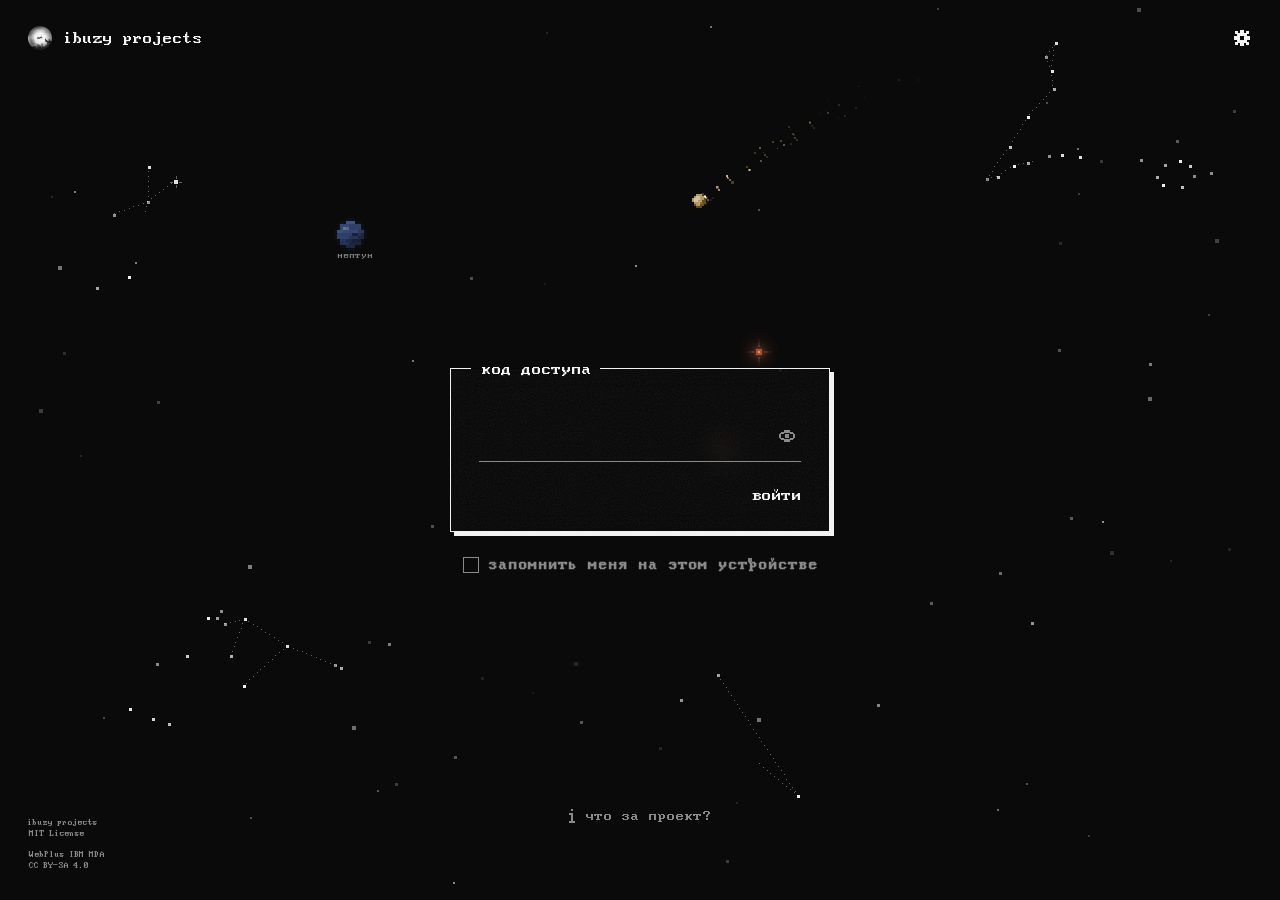
==== index.html @ 0ac4d79e "Add files via upload" ====
<!DOCTYPE html>
<!--
  АРХИВ ЗАМЕТОК — краткое описание сайта

  Файлы:  index.html (страница), scripts.js (основной скрипт), style.css (оформление), letters.enc (зашифрованные письма),
          fonts/font.woff2 (шрифт), pics/pic.webp (аватарка), sounds/click.mp3 (звук нажатия).

  Как устроено:
  • Вход по коду доступа. Письма лежат в letters.enc и расшифровываются прямо в браузере
    (PBKDF2 + AES-GCM), в коде страницы их нет, после перезагрузки они пропадают из памяти.
  • Запоминание входа: на экране входа под окном есть квадратик «запомнить меня на этом устройстве».
    Без галочки ничего не сохраняется, и после перезагрузки код спросят снова. С галочкой в
    localStorage (ключ "lk") кладётся ключ расшифровки, а не сам код и не письма: код тогда не
    спрашивают, пока не нажата кнопка «выйти» (справа внизу, на телефоне тоже справа внизу; она стирает ключ). Сменили код или пересобрали letters.enc — ключ перестанет подходить,
    и сайт снова попросит код.
  • «что за проект?» — раскрывающееся окно с описанием: текст печатается, в нём есть оформление
    и ссылка на открытый исходный код. Закрывается кнопкой, Esc, свайпом вниз (если текст пролистан до верха)
    или, на телефоне, нажатием в любом месте экрана вне окна с текстом.
  • Избранное: в открытой заметке справа от названия стоит значок-закладка (лента с V-вырезом снизу, нарисована на более мелкой пиксельной сетке 19×19, чтобы не казаться грубее остальных кнопок); по нажатию он заливается жёлтым, подпрыгивает
    и разлетается пикселями. В списке избранные заметки помечены маленьким жёлтым значком у верхнего правого угла названия.
    Избранное хранится только на устройстве (с галочкой «запомнить меня» — в localStorage, ключ "fav", без неё — в sessionStorage)
    и стирается кнопкой «выйти».
  • Письма: <v>выделение</v>, <u>подчёркивание</u>, <i>курсив</i>, <b>жирный</b>
    и ссылки <a href="https://...">текст</a> (только http/https).
  • Счётчик «заметок: N»: в той же строке, что и сортировка, слева, по левой границе кнопки заметки в самом левом столбце (на телефоне тоже).
  • Сортировка: справа над блоком заметок кнопка «сортировка» (на телефоне только значок ⇅). Меню в стиле «что за проект?»:
    по дате добавления (порядок в letters.enc), по алфавиту, по избранным (неактивна, пока избранных нет).
    Текущий пункт отмечен полоской слева; выбор хранится в localStorage (ключ "sort").
  • После нажатия «войти» экран плавно чернеет (как при загрузке страницы), главная собирается за ним и показывается, когда всё встало на место.
  • Лицензии на экране входа: без кнопки, мелким шрифтом; на телефоне обе по центру внизу, на компьютере в левом нижнем углу друг над другом
    (сверху MIT, снизу CC BY-SA; по левому краю «ibuzy projects», снизу вровень со значком выхода); скрываются после входа.
  • Лицензии: кнопка «L» слева снизу (на одной линии с кнопкой выхода). По нажатию вправо, на одном уровне,
    выезжают две ссылки: ibuzy projects — MIT License (github.com/ibuzy/notes) и шрифт WebPlus IBM MDA — CC BY-SA 4.0
    (int10h.org/oldschool-pc-fonts). Закрываются повторным нажатием, нажатием в другом месте или Esc.
  • Звёзды на фоне: почти неподвижные, загораются прямо на экране (жёлтые / оранжевые / красные оттенки, разного размера),
    со светящимся ореолом и лучами. Живут 10–30 с, перед концом уменьшаются, краснеют и взрываются (вспышка, кольцо, осколки).
    Одновременно не больше 3 (на телефоне 2), появляются далеко друг от друга, от планет и созвездий.
  • Чёрные дыры на фоне: пять настоящих (Стрелец A*, M87*, Лебедь X-1, TON 618, Gaia BH1) с вращающимся аккреционным диском,
    ореолом, дугой линзирования и (у M87* и Лебедя X-1) джетами; под каждой подпись. Одновременно не больше одной.
  • Туманности: самый нижний слой фона (отдельный canvas #neb под основным). Приглушённой яркости, разных цветов
    (шесть приглушённых палитр), небольшие; газ в них непрерывно движется (течение, вихрь, расползание краёв),
    медленно проявляются, дрейфуют, «дышат» и растворяются.
    Одновременно не больше трёх (экран от 1600px; от 600px — две, на телефоне одна), разных палитр и далеко друг от друга; с остальными объектами не взаимодействуют.
  • Фон: летающие пиксели, настоящие созвездия (50 штук), которые линиями прорисовываются на экране,
    и маленькие пиксельные планеты Солнечной системы (все восемь): появляются в случайное время и в
    случайном месте, не близко к другим планетам и созвездиям.
  • Кнопки справа сверху (стопкой, на телефоне компактнее): тема, анимации и звук; после входа ещё
    «выйти» (справа внизу). Тема, анимации, звук и «пустота» спрятаны в шестерёнку справа сверху: на компьютере раскрываются вниз столбиком, на телефоне — влево и по диагонали.
    По умолчанию тема тёмная, звук выключен; выбор запоминается в браузере.
  • ЗВУК: при нажатии на любую кнопку проигрывается sounds/click.mp3 (mp3 понимают все браузеры,
    включая iPhone). Играет через Web Audio (файл грузится один раз). Включается кнопкой-динамиком под кнопкой анимаций; пока она выключена — тишина.
    Чтобы заменить звук, положите свой файл в папку sounds под тем же именем.

  Данные созвездий (положение звёзд и линии фигур) взяты из проекта d3-celestial (https://github.com/ofrohn/d3-celestial),
  лицензия BSD-3-Clause; ниже — требуемое лицензией уведомление:

  Copyright (c) 2015, Olaf Frohn
  All rights reserved.

  Redistribution and use in source and binary forms, with or without modification, are permitted provided that the following conditions are met:

  1. Redistributions of source code must retain the above copyright notice, this list of conditions and the following disclaimer.

  2. Redistributions in binary form must reproduce the above copyright notice, this list of conditions and the following disclaimer in the documentation and/or other materials provided with the distribution.

  3. Neither the name of the copyright holder nor the names of its contributors may be used to endorse or promote products derived from this software without specific prior written permission.

  THIS SOFTWARE IS PROVIDED BY THE COPYRIGHT HOLDERS AND CONTRIBUTORS "AS IS" AND ANY EXPRESS OR IMPLIED WARRANTIES, INCLUDING, BUT NOT LIMITED TO, THE IMPLIED WARRANTIES OF MERCHANTABILITY AND FITNESS FOR A PARTICULAR PURPOSE ARE DISCLAIMED. IN NO EVENT SHALL THE COPYRIGHT HOLDER OR CONTRIBUTORS BE LIABLE FOR ANY DIRECT, INDIRECT, INCIDENTAL, SPECIAL, EXEMPLARY, OR CONSEQUENTIAL DAMAGES (INCLUDING, BUT NOT LIMITED TO, PROCUREMENT OF SUBSTITUTE GOODS OR SERVICES; LOSS OF USE, DATA, OR PROFITS; OR BUSINESS INTERRUPTION) HOWEVER CAUSED AND ON ANY THEORY OF LIABILITY, WHETHER IN CONTRACT, STRICT LIABILITY, OR TORT (INCLUDING NEGLIGENCE OR OTHERWISE) ARISING IN ANY WAY OUT OF THE USE OF THIS SOFTWARE, EVEN IF ADVISED OF THE POSSIBILITY OF SUCH DAMAGE.
-->
<html lang="ru">
<head>
  <meta charset="UTF-8">
  <meta name="viewport" content="width=device-width, initial-scale=1, viewport-fit=cover">
  <title>архив заметок</title>
  <link rel="icon" type="image/jpeg" href="pics/favicon.jpg">
  <link rel="preload" href="fonts/font.woff2" as="font" type="font/woff2" crossorigin>
  <script>
    /* применяем сохранённые тему и режим анимаций до отрисовки, чтобы не было мигания */
    const d = document.documentElement;
    d.classList.add("booting");
    window.__appReady = new Promise(r => { window.__appResolve = r; });
    d.dataset.theme = "dark";                    // по умолчанию тёмная тема; «light» только если выбрана вручную
    try {
      const m = localStorage.getItem("motion");
      if (localStorage.getItem("theme") === "light") delete d.dataset.theme;
      if (localStorage.getItem("sound") === "on") d.dataset.sound = "on";   // звук по умолчанию выключен
      if (m === "off" || (!m && matchMedia("(prefers-reduced-motion: reduce)").matches)) d.dataset.motion = "off";
    } catch (e) {}
  </script>
  <!-- экран загрузки: чёрный, с индикатором по центру; стили инлайном, чтобы он был виден раньше style.css -->
  <style>
    #boot { position: fixed; inset: 0; z-index: 99999; display: flex; align-items: center; justify-content: center; background: #000; color: #f2f2f2; transition: opacity .5s ease; }
    #boot.hide { opacity: 0; pointer-events: none; }
    /* четыре отдельных квадрата включаются по очереди слева направо (по прозрачности, шагами). Анимация opacity идёт в compositor,
       поэтому крутится, даже когда главный поток занят скриптами страницы; отдельные квадраты, а не шторка поверх полоски,
       чтобы в браузерах с дробным масштабом экрана (Яндекс) не оставалось тонких линий на месте ещё не загоревшихся квадратов */
    #boot i, .load-screen i { position: relative; display: block; width: 32px; height: 4px; }
    #boot i b, .load-screen i b { position: absolute; top: 0; width: 4px; height: 4px; background: currentColor; opacity: 0; will-change: opacity; animation: 1.2s step-end infinite; }
    #boot i b:nth-child(1), .load-screen i b:nth-child(1) { left: 0;    animation-name: boot-sq1; }
    #boot i b:nth-child(2), .load-screen i b:nth-child(2) { left: 8px;  animation-name: boot-sq2; }
    #boot i b:nth-child(3), .load-screen i b:nth-child(3) { left: 16px; animation-name: boot-sq3; }
    #boot i b:nth-child(4), .load-screen i b:nth-child(4) { left: 24px; animation-name: boot-sq4; }
    @keyframes boot-sq1 { 0% { opacity: 0; } 20% { opacity: 1; } }
    @keyframes boot-sq2 { 0% { opacity: 0; } 40% { opacity: 1; } }
    @keyframes boot-sq3 { 0% { opacity: 0; } 60% { opacity: 1; } }
    @keyframes boot-sq4 { 0% { opacity: 0; } 80% { opacity: 1; } }
    /* пока идёт загрузка, анимации появления стоят на первом кадре и стартуют, когда экран загрузки уходит */
    html.booting *, html.booting ::before, html.booting ::after { animation-play-state: paused !important; }
    html.booting #boot i b, html.booting .load-screen i b { animation-play-state: running !important; }
    html.booting { overflow: hidden; }
  </style>
  <noscript><style>#boot { display: none; }</style></noscript>
  <link rel="stylesheet" href="style.css?v=39">
</head>
<body>

  <div id="boot" role="status" aria-label="загрузка"><i><b></b><b></b><b></b><b></b></i></div>

  <canvas id="neb" aria-hidden="true"></canvas>
  <canvas id="px" aria-hidden="true"></canvas>

  <a class="brand" href="https://t.me/ibuzy" target="_blank" rel="noopener noreferrer" aria-label="ibuzy projects в Telegram">
    <img class="brand-pic" src="pics/pic.webp" alt="" width="30" height="30" draggable="false" decoding="async">
    <span class="brand-text">ibuzy projects</span>
  </a>

  <!-- шестерёнка: раскрывает кнопки тема / анимации / звук / пустота, нажатие в любом другом месте сворачивает их обратно -->
  <button class="gear-toggle" id="gear" type="button" aria-label="Меню" aria-expanded="false">
    <svg viewBox="0 0 13 13" shape-rendering="crispEdges" aria-hidden="true">
      <path d="M5 1h3v1h-3zM2 2h2v1h-2zM5 2h3v1h-3zM9 2h2v1h-2zM2 3h9v1h-9zM3 4h7v1h-7zM1 5h4v1h-4zM8 5h4v1h-4zM1 6h4v1h-4zM8 6h4v1h-4zM1 7h4v1h-4zM8 7h4v1h-4zM3 8h7v1h-7zM2 9h9v1h-9zM2 10h2v1h-2zM5 10h3v1h-3zM9 10h2v1h-2zM5 11h3v1h-3z"/>
    </svg>
  </button>

  <button class="theme-toggle" id="theme-toggle" type="button" aria-label="Сменить тему" data-tip="тема">
    <svg class="moon" viewBox="0 0 13 13" shape-rendering="crispEdges" aria-hidden="true">
      <path d="M4 1h2v1h-2zM3 2h2v1h-2zM2 3h3v1h-3zM1 4h4v1h-4zM1 5h4v1h-4zM1 6h5v1h-5zM1 7h5v1h-5zM1 8h7v1h-7zM2 9h9v1h-9zM3 10h7v1h-7zM4 11h5v1h-5z"/>
    </svg>
    <svg class="sun" viewBox="0 0 13 13" shape-rendering="crispEdges" aria-hidden="true">
      <path d="M6 0h1v1h-1zM1 1h1v1h-1zM6 1h1v1h-1zM11 1h1v1h-1zM2 2h1v1h-1zM10 2h1v1h-1zM5 3h3v1h-3zM4 4h5v1h-5zM3 5h7v1h-7zM0 6h2v1h-2zM3 6h7v1h-7zM11 6h2v1h-2zM3 7h7v1h-7zM4 8h5v1h-5zM5 9h3v1h-3zM2 10h1v1h-1zM10 10h1v1h-1zM1 11h1v1h-1zM6 11h1v1h-1zM11 11h1v1h-1zM6 12h1v1h-1z"/>
    </svg>
  </button>

  <button class="motion-toggle" id="motion-toggle" type="button" aria-label="Анимации" aria-pressed="true" data-tip="анимации">
    <svg viewBox="0 0 13 13" shape-rendering="crispEdges" aria-hidden="true">
      <path class="star" d="M6 0h1v3h-1zM5 3h3v1h-3zM4 4h5v1h-5zM3 5h7v1h-7zM0 6h13v1h-13zM3 7h7v1h-7zM4 8h5v1h-5zM5 9h3v1h-3zM6 10h1v3h-1z"/>
      <path class="slash" d="M0 12h2v1h-2zM1 11h2v1h-2zM2 10h2v1h-2zM3 9h2v1h-2zM4 8h2v1h-2zM5 7h2v1h-2zM6 6h2v1h-2zM7 5h2v1h-2zM8 4h2v1h-2zM9 3h2v1h-2zM10 2h2v1h-2zM11 1h2v1h-2zM12 0h1v1h-1z"/>
    </svg>
  </button>

  <button class="sound-toggle" id="sound-toggle" type="button" aria-label="Звук" aria-pressed="false" data-tip="звук">
    <svg viewBox="0 0 13 13" shape-rendering="crispEdges" aria-hidden="true">
      <path class="spk" d="M1 4h3v5h-3zM4 3h1v7h-1zM5 2h1v9h-1zM6 1h1v11h-1zM8 5h1v3h-1zM10 3h1v7h-1z"/>
      <path class="slash" d="M0 12h2v1h-2zM1 11h2v1h-2zM2 10h2v1h-2zM3 9h2v1h-2zM4 8h2v1h-2zM5 7h2v1h-2zM6 6h2v1h-2zM7 5h2v1h-2zM8 4h2v1h-2zM9 3h2v1h-2zM10 2h2v1h-2zM11 1h2v1h-2zM12 0h1v1h-1z"/>
    </svg>
  </button>

  <!-- выход: появляется после входа; стирает запомненный ключ и перезагружает страницу -->
  <button class="logout-toggle" id="logout" type="button" aria-label="Выйти" data-tip="выход" hidden>
    <svg viewBox="0 0 13 13" shape-rendering="crispEdges" aria-hidden="true">
      <path d="M1 1h6v1h-6zM1 2h1v9h-1zM1 11h6v1h-6zM4 6h9v1h-9zM11 5h1v1h-1zM11 7h1v1h-1zM10 4h1v1h-1zM10 8h1v1h-1z"/>
    </svg>
  </button>

  <!-- «пустота»: глаз; прячет весь интерфейс и оставляет только фон. Нигде не сохраняется, после перезагрузки сбрасывается.
       Лежит в меню шестерёнки; после нажатия переезжает на место шестерёнки. -->
  <button class="peek-toggle" id="peek" type="button" aria-label="Пустота: спрятать всё, кроме фона" aria-pressed="false" data-tip="пустота">
    <svg viewBox="0 0 13 13" shape-rendering="crispEdges" aria-hidden="true">
      <path class="eye" d="M4 2h5v1h-5zM2 3h9v1h-9zM1 4h3v1h-3zM9 4h3v1h-3zM0 5h2v1h-2zM5 5h3v1h-3zM11 5h2v1h-2zM0 6h2v1h-2zM5 6h3v1h-3zM11 6h2v1h-2zM0 7h2v1h-2zM5 7h3v1h-3zM11 7h2v1h-2zM1 8h3v1h-3zM9 8h3v1h-3zM2 9h9v1h-9zM4 10h5v1h-5z"/>
      <path class="slash" d="M0 12h2v1h-2zM1 11h2v1h-2zM2 10h2v1h-2zM3 9h2v1h-2zM4 8h2v1h-2zM5 7h2v1h-2zM6 6h2v1h-2zM7 5h2v1h-2zM8 4h2v1h-2zM9 3h2v1h-2zM10 2h2v1h-2zM11 1h2v1h-2zM12 0h1v1h-1z"/>
    </svg>
  </button>

  <!-- лицензии (только после входа): кнопка «L» слева снизу (на одной линии с кнопкой выхода). По нажатию вправо на одном уровне выезжают две ссылки -->
  <button class="lic-toggle" id="lic-btn" type="button" aria-label="Лицензии" aria-expanded="false" data-tip="лицензии">
    <svg viewBox="0 0 13 13" shape-rendering="crispEdges" aria-hidden="true">
      <path d="M2 0h6v1h-6zM4 1h2v10h-2zM0 11h12v2h-12zM11 9h1v2h-1z"/>
    </svg>
  </button>
  <div class="lic-list">
    <a class="lic-item" href="https://github.com/ibuzy/notes/blob/main/LICENSE" target="_blank" rel="noopener noreferrer">
      <span>ibuzy projects</span>
      <span>MIT License</span>
    </a>
    <a class="lic-item" href="https://int10h.org/oldschool-pc-fonts" target="_blank" rel="noopener noreferrer">
      <span>WebPlus IBM MDA</span>
      <span>CC BY-SA 4.0</span>
    </a>
  </div>

  <!-- вход по коду доступа: письма расшифровываются в браузере и существуют только в памяти -->
  <form class="gate" id="gate" autocomplete="off">
    <div class="gate-box">
      <label class="gate-title" for="gate-pass">код доступа</label>
      <div class="field">
        <input id="gate-pass" type="password" autocomplete="off" autocapitalize="off" spellcheck="false" enterkeyhint="go" maxlength="256" required aria-describedby="gate-msg">
        <button class="pass-eye" id="gate-eye" type="button" aria-label="Показать код" aria-pressed="false">
          <svg viewBox="0 0 13 13" shape-rendering="crispEdges" aria-hidden="true">
            <path class="eye" d="M4 2h5v1h-5zM2 3h9v1h-9zM1 4h3v1h-3zM9 4h3v1h-3zM0 5h2v1h-2zM5 5h3v1h-3zM11 5h2v1h-2zM0 6h2v1h-2zM5 6h3v1h-3zM11 6h2v1h-2zM0 7h2v1h-2zM5 7h3v1h-3zM11 7h2v1h-2zM1 8h3v1h-3zM9 8h3v1h-3zM2 9h9v1h-9zM4 10h5v1h-5z"/>
            <path class="slash" d="M0 12h2v1h-2zM1 11h2v1h-2zM2 10h2v1h-2zM3 9h2v1h-2zM4 8h2v1h-2zM5 7h2v1h-2zM6 6h2v1h-2zM7 5h2v1h-2zM8 4h2v1h-2zM9 3h2v1h-2zM10 2h2v1h-2zM11 1h2v1h-2zM12 0h1v1h-1z"/>
          </svg>
        </button>
      </div>
      <div class="gate-row">
        <p class="gate-msg" id="gate-msg" role="status" aria-live="polite"><span id="gate-text"></span><span class="loader" id="gate-loader" hidden></span></p>
        <button class="link" type="submit">войти</button>
      </div>
      <!-- квадратик «запомнить меня»: без галочки ключ не сохраняется, и после перезагрузки код спросят снова -->
      <label class="remember">
        <input type="checkbox" id="gate-remember">
        <span class="chk" aria-hidden="true"><svg viewBox="0 0 5 4" shape-rendering="crispEdges"><path d="M4 0h1v1h-1zM3 1h1v1h-1zM0 2h1v1h-1zM2 2h1v1h-1zM1 3h1v1h-1z"/></svg></span>
        <span>запомнить меня<span class="rem-more"> на этом устройстве</span></span>
      </label>
    </div>
  </form>

  <!-- лицензии на экране входа: без кнопки «L», обе ссылки сразу (телефон — по центру внизу, компьютер — слева внизу столбиком); после входа на их месте работает кнопка «L» (см. выше) -->
  <div class="lic-gate">
    <a class="lic-item" href="https://github.com/ibuzy/notes/blob/main/LICENSE" target="_blank" rel="noopener noreferrer">
      <span>ibuzy projects</span>
      <span>MIT License</span>
    </a>
    <a class="lic-item" href="https://int10h.org/oldschool-pc-fonts" target="_blank" rel="noopener noreferrer">
      <span>WebPlus IBM MDA</span>
      <span>CC BY-SA 4.0</span>
    </a>
  </div>

  <aside class="about" id="about">
    <div class="about-panel" id="about-panel" role="region" aria-label="О проекте">
      <div class="about-clip"><p class="about-text" id="about-text"></p></div>
    </div>
    <button class="info-btn" id="about-btn" type="button" aria-expanded="false" aria-controls="about-panel">
      <svg viewBox="0 0 3 7" shape-rendering="crispEdges" aria-hidden="true"><path d="M1 0h1v1h-1zM0 2h2v1h-2zM1 3h1v3h-1zM0 6h3v1h-3z"/></svg>
      что за проект?
    </button>
  </aside>

  <main class="home" id="home" hidden>
    <h1>архив заметок</h1>
    <!-- блок заметок + тонкая полоска прокрутки справа (полоска вне блока, чтобы её не гасила маска) -->
    <div class="letters-box">
      <!-- строка над блоком заметок: слева счётчик «заметок: N» (по левому краю левого столбика), справа сортировка (по правому краю правого столбика) -->
      <div class="sort" id="sort">
        <span class="count" id="count">заметок: 0</span>
        <button class="sort-btn" id="sort-btn" type="button" aria-label="Сортировка" aria-haspopup="true" aria-expanded="false" aria-controls="sort-menu">
          <span class="sort-label">сортировка</span>
          <svg viewBox="0 0 11 11" shape-rendering="crispEdges" aria-hidden="true">
            <path class="up" d="M2 0h1v1h-1zM1 1h3v1h-3zM0 2h5v1h-5zM2 3h1v8h-1z"/>
            <path class="dn" d="M8 0h1v8h-1zM6 8h5v1h-5zM7 9h3v1h-3zM8 10h1v1h-1z"/>
          </svg>
        </button>
        <div class="sort-menu" id="sort-menu" role="menu" aria-label="Сортировка заметок">
          <div class="sort-clip"><div class="sort-list">
            <i class="sort-mark" aria-hidden="true"></i>
            <button class="sort-item" type="button" role="menuitemradio" aria-checked="true" data-s="date" style="--k:0"><svg class="sort-ico" viewBox="0 0 10 10" shape-rendering="crispEdges" aria-hidden="true"><path d="M1 0h2v1h-2zM7 0h2v1h-2zM0 1h10v1h-10zM0 2h10v1h-10zM0 3h2v1h-2zM8 3h2v1h-2zM0 4h4v1h-4zM5 4h2v1h-2zM8 4h2v1h-2zM0 5h2v1h-2zM8 5h2v1h-2zM0 6h4v1h-4zM5 6h2v1h-2zM8 6h2v1h-2zM0 7h2v1h-2zM8 7h2v1h-2zM0 8h10v1h-10zM0 9h10v1h-10z"/></svg><span>по дате добавления</span></button>
            <button class="sort-item" type="button" role="menuitemradio" aria-checked="false" data-s="alpha" style="--k:1"><svg class="sort-ico" viewBox="0 0 10 10" shape-rendering="crispEdges" aria-hidden="true"><path d="M2 0h6v1h-6zM1 1h8v1h-8zM1 2h2v1h-2zM7 2h2v1h-2zM1 3h2v1h-2zM7 3h2v1h-2zM1 4h8v1h-8zM1 5h8v1h-8zM1 6h2v1h-2zM7 6h2v1h-2zM1 7h2v1h-2zM7 7h2v1h-2zM1 8h2v1h-2zM7 8h2v1h-2zM1 9h2v1h-2zM7 9h2v1h-2z"/></svg><span>по алфавиту</span></button>
            <button class="sort-item" type="button" role="menuitemradio" aria-checked="false" data-s="fav" style="--k:2" disabled><svg class="sort-ico" viewBox="0 0 10 10" shape-rendering="crispEdges" aria-hidden="true"><path d="M1 0h8v1h-8zM1 1h8v1h-8zM1 2h8v1h-8zM1 3h8v1h-8zM1 4h8v1h-8zM1 5h8v1h-8zM1 6h8v1h-8zM1 7h3v1h-3zM6 7h3v1h-3zM1 8h2v1h-2zM7 8h2v1h-2zM1 9h1v1h-1zM8 9h1v1h-1z"/></svg><span>по избранным</span></button>
          </div></div>
        </div>
      </div>
      <div class="letters-area">
        <div class="letters-wrap" id="letters-wrap"><ul class="letters" id="letters"></ul></div>
        <div class="sbar" id="sbar" aria-hidden="true"><i id="sbar-thumb"></i></div>
      </div>
    </div>
    <p class="note">все заметки зашифрованы. при закрытии сессии избранное будет удалено</p>
  </main>

  <div class="viewer" id="viewer" role="dialog" aria-modal="true" aria-hidden="true">
    <article class="sheet">
      <button class="link back" id="back" type="button">← назад</button>
      <h2><span id="letter-title"></span><button class="fav-btn" id="fav-btn" type="button" aria-label="В избранное" aria-pressed="false"><svg viewBox="0 0 19 19" shape-rendering="crispEdges" aria-hidden="true"><path class="fill" d="M7 2h5v1h-5zM5 3h9v2h-9zM4 5h11v6h-11zM4 11h5v1h-5zM10 11h5v1h-5zM4 12h4v1h-4zM11 12h4v1h-4zM4 13h3v1h-3zM12 13h3v1h-3zM4 14h2v1h-2zM13 14h2v1h-2z"/><path class="frame" d="M5 2h9v1h-9zM4 3h2v1h-2zM13 3h2v1h-2zM4 4h1v10h-1zM14 4h1v10h-1zM9 10h1v1h-1zM8 11h3v1h-3zM7 12h2v1h-2zM10 12h2v1h-2zM6 13h2v1h-2zM11 13h2v1h-2zM4 14h3v1h-3zM12 14h3v1h-3zM4 15h1v1h-1zM14 15h1v1h-1z"/></svg></button></h2>
      <p class="date" id="letter-date"></p>
      <div class="body" id="letter-body"></div>
    </article>
  </div>

  <div class="fade" aria-hidden="true"></div>
  <div class="fade fade-top" aria-hidden="true"></div>

  <script src="scripts.js?v=5" defer></script>
  <script>
    /* экран загрузки уходит, когда готово всё: страница, стили, картинки и шрифт;
       минимум 300 мс, чтобы не мигал, и страховка 10 с, чтобы не зависнуть при сбое сети */
    (() => {
      const boot = document.getElementById("boot"), root = document.documentElement;
      if (!boot) return;
      const t0 = performance.now();
      let done = false;
      const finish = () => {
        if (done) return;
        done = true;
        const wait = Math.max(0, 300 - (performance.now() - t0));
        setTimeout(() => {
          requestAnimationFrame(() => {
            root.classList.remove("booting");   // стартуют анимации появления
            boot.classList.add("hide");
            setTimeout(() => boot.remove(), 600);
          });
        }, wait);
      };
      const loaded = new Promise(r => document.readyState === "complete" ? r() : addEventListener("load", r, { once: true }));
      const app = window.__appReady || Promise.resolve();   // основной скрипт запущен и страница собрана
      const fonts = document.fonts && document.fonts.ready ? document.fonts.ready : Promise.resolve();
      Promise.all([loaded, app, fonts]).then(finish, finish);
      setTimeout(finish, 10000);
    })();
  </script>
</body>
</html>
---- style.css ----
/* ---------- Шрифт: fonts/font.woff2 ---------- */
@font-face {
  font-family: "ArchiveFont";
  src: url("fonts/font.woff2") format("woff2");
  font-display: swap;
}

:root {
  --ink: #111;
  --paper: #fff;
  --muted: #777;
  --gold: #d49a00;
  --glass: rgba(255, 255, 255, .58);   /* полупрозрачная заливка окон «код доступа» и «что за проект?» */
  --ease: cubic-bezier(.65, 0, .35, 1);
  --out: cubic-bezier(.22, 1, .36, 1);   /* плавное появление: быстрый старт, мягкая остановка */
  --tb: 36px;                       /* размер кнопок управления справа сверху */
  --ti: 20px;                       /* размер иконки в них */
  --pad: clamp(24px, 8vw, 120px);   /* боковые поля списка заметок */
  --edge: calc(max(16px, env(safe-area-inset-left)) + (44px - var(--ti)) / 2);   /* левая линия: шапка, заголовок и край значка L; справа значки стоят на таком же расстоянии от края */
  color-scheme: light;
}
:root[data-theme="dark"] {
  --ink: #f2f2f2;
  --paper: #0a0a0a;
  --glass: rgba(10, 10, 10, .58);
  --muted: #8a8a8a;
  --gold: #f2c230;
  color-scheme: dark;
}

/* на телефоне кнопки управления ещё компактнее */
@media (max-width: 600px) {
  .remember { font-size: 11px; gap: .45em; white-space: nowrap; }
  .remember .rem-more { display: none; }   /* на телефоне подпись короче: просто «запомнить меня» */
}

@media (max-width: 600px) {
  :root { --tb: 30px; --ti: 17px; }
}

* { box-sizing: border-box; margin: 0; padding: 0; }

html { -webkit-text-size-adjust: 100%; }
html, body {
  overflow-x: hidden;
  overflow-y: auto;                 /* не блокируем нативный pull-to-refresh браузера на телефоне */
  overscroll-behavior-y: auto;      /* разрешаем браузеру показать собственную стрелку обновления */
}

body {
  font-family: "ArchiveFont", Georgia, "Times New Roman", serif;
  background: var(--paper);
  color: var(--ink);
  line-height: 1.6;
  min-height: 100dvh;
  -webkit-font-smoothing: antialiased;
  -webkit-user-select: none;
  user-select: none;
  transition: background-color .5s var(--ease), color .5s var(--ease);
}
a, button { -webkit-tap-highlight-color: transparent; }
a, img { -webkit-touch-callout: none; }
button:focus, a:focus { outline: none; }
::selection { background: transparent; }
[hidden] { display: none !important; }
/* в поле ввода выделение и набор должны работать (иначе на iOS нельзя печатать) */
input { font: inherit; color: inherit; -webkit-user-select: text; user-select: text; }
input::selection { background: var(--ink); color: var(--paper); }

/* ---------- Чёрный экран после входа (создаёт скрипт; такой же, как экран загрузки страницы #boot) ---------- */
.load-screen { position: fixed; inset: 0; z-index: 99999; display: flex; align-items: center; justify-content: center; background: #000; color: #f2f2f2; transition: opacity .5s ease; }
.load-screen.hide { opacity: 0; pointer-events: none; }
/* сам индикатор (i с четырьмя b) и keyframes boot-sq1…4 описаны в инлайн-стилях index.html */
html.booting .load-screen i b { animation-play-state: running !important; }   /* индикатор крутится, пока остальные анимации стоят */

/* ---------- Туманности (самый нижний слой, рисует скрипт) ---------- */
#neb {
  position: fixed;
  inset: 0;
  width: 100%;
  height: 100%;
  z-index: -2;                 /* под #px: ни с чем не взаимодействует */
  pointer-events: none;
  opacity: 0;
  transition: opacity .6s;
}
#neb.on { opacity: 1; }
:root:not([data-theme="dark"]) #neb { mix-blend-mode: multiply; }   /* на светлой теме тёмным пятном, а не белым */
:root[data-motion="off"] #neb { display: none; }

/* ---------- Летающие пиксели (рисует canvas) ---------- */
#px {
  position: fixed;
  inset: 0;
  width: 100%;
  height: 100%;
  z-index: -1;
  pointer-events: none;
}

/* ---------- Шапка: аватарка + название ---------- */
.brand {
  position: fixed;
  top: max(16px, env(safe-area-inset-top));
  left: var(--edge);
  z-index: 20;
  height: 44px;
  display: flex;
  align-items: center;
  gap: 10px;
  color: var(--ink);
  text-decoration: none;
  font-size: 16px;
  line-height: 1;
}
.brand:focus-visible { outline: 1px solid currentColor; outline-offset: 4px; }
/* при чтении письма логотип уезжает вверх и гаснет вместе с прокруткой (см. скрипт) */
.brand { transition: opacity .25s, color .3s; }
/* при наведении название плавно гаснет, как у кнопки «что за проект?» */
.brand:hover, .brand:focus-visible, .brand:active { color: var(--muted); }

.brand-pic {
  width: 24px;
  height: 24px;
  border-radius: 50%;
  object-fit: cover;
}

/* ---------- Кнопки управления: тема, анимации, звук (справа сверху), выход и «пустота» (справа снизу) ----------
   стопкой друг под другом; размер задают --tb и --ti, иконки остаются на одной линии с шапкой */
.theme-toggle,
.motion-toggle,
.sound-toggle,
.logout-toggle,
.peek-toggle,
.gear-toggle,
.lic-toggle {
  --t0: calc(max(16px, env(safe-area-inset-top)) + (44px - var(--tb)) / 2);
  position: fixed;
  top: var(--t0);
  right: calc(max(16px, env(safe-area-inset-right)) + (44px - var(--tb)) / 2);
  z-index: 20;
  width: var(--tb);
  height: var(--tb);
  display: grid;
  place-items: center;
  background: none;
  border: 0;
  color: var(--ink);
  cursor: pointer;
  filter: opacity(var(--fade, 1));         /* затухание при прокрутке письма (скрипт); не мешает собственной прозрачности кнопок меню */
  transition: opacity .2s;
}
.gear-toggle { z-index: 21; }            /* шестерёнка всегда поверх выезжающих кнопок */

/* ---------- Лицензии: кнопка «L» слева снизу ----------
   Размер и высота как у кнопки выхода справа снизу. По нажатию справа от кнопки, на одном уровне, выезжают две лицензии:
       название сайта / MIT License   и   WebPlus IBM MDA / CC BY-SA 4.0 */
.lic-toggle,
.lic-list,
.lic-gate {
  --l0: calc(max(16px, env(safe-area-inset-left)) + (44px - var(--tb)) / 2);
  --lslot: calc(max(16px, env(safe-area-inset-bottom)) + (44px - var(--tb)) / 2);
}
.lic-toggle { top: auto; right: auto; left: var(--l0); bottom: var(--lslot); }

.lic-list {
  position: fixed;
  left: calc(var(--l0) + var(--tb) + 18px);              /* отступ от кнопки L, чтобы не задеть ссылку, когда закрываешь список */
  bottom: calc(var(--lslot) + (var(--tb) - 28px) / 2);
  z-index: 20;
  display: flex;
  align-items: flex-start;
  gap: 22px;
  transform: translateX(calc(var(--tb) * -1 - 18px));
  opacity: 0;
  visibility: hidden;
  pointer-events: none;
  transition: transform .35s var(--ease), opacity .35s var(--ease), visibility 0s .35s;
}
body.lic-open .lic-list {
  transform: none;
  opacity: 1;
  visibility: visible;
  pointer-events: auto;
  transition: transform .35s var(--ease), opacity .35s var(--ease), visibility 0s;
}
/* до входа кнопки «L» нет: на экране ввода кода обе лицензии стоят по центру внизу (на высоте будущей кнопки L) */
body:not(.in) .lic-toggle, body:not(.in) .lic-list { display: none; }
.lic-gate {
  position: fixed;
  left: 0;
  right: 0;
  bottom: calc(var(--lslot) + (var(--tb) - 28px) / 2);
  z-index: 20;
  display: flex;
  justify-content: center;
  align-items: flex-start;
  gap: 22px;
  opacity: 0;
  visibility: hidden;
  pointer-events: none;
  transition: opacity .35s var(--ease), visibility 0s .35s;
}
.lic-gate > * { pointer-events: auto; }
.lic-gate .lic-item { font-size: 8px; }   /* на экране входа мельче, чтобы не выделялись */
/* на компьютере лицензии стоят в левом нижнем углу друг над другом (сверху MIT, снизу CC BY-SA):
   слева по краю «ibuzy projects» в шапке, снизу по нижнему краю значка кнопки выхода */
@media (min-width: 701px) {
  .lic-gate {
    left: var(--edge);
    right: auto;
    bottom: calc(var(--lslot) + (var(--tb) - var(--ti)) / 2);
    flex-direction: column;
    justify-content: flex-start;
    gap: 9px;
  }
}
.gate:not([hidden]) ~ .lic-gate { opacity: 1; visibility: visible; transition: opacity .35s var(--ease), visibility 0s; }   /* виден, пока показано окно входа */
.lic-item {
  position: relative;
  display: flex;
  flex-direction: column;
  font-size: 10px;
  line-height: 1.4;
  white-space: nowrap;
  color: var(--muted);
  text-decoration: none;
  transition: color .3s;
}
.lic-item::before { content: ""; position: absolute; inset: -6px; }      /* зона нажатия больше мелкого текста */
.lic-item:hover, .lic-item:focus-visible, .lic-item:active { color: var(--ink); }
.lic-item:focus-visible { outline: 1px solid currentColor; outline-offset: 4px; }
@media (max-width: 700px) {
  body.reading .lic-toggle, body.reading .lic-list { opacity: 0; pointer-events: none; }
  body.reading .logout-toggle { opacity: 0 !important; visibility: hidden !important; pointer-events: none !important; }
}

/* подпись «лицензии» у кнопки: справа сверху от значка (слева места нет); пока список открыт, скрыта */
.lic-toggle::after {
  content: attr(data-tip);
  position: absolute;
  left: calc(100% - (var(--tb) - var(--ti)) / 2 + 1px);
  bottom: calc(100% - (var(--tb) - var(--ti)) / 2 + 1px);
  font-size: 10px;
  line-height: 1;
  white-space: nowrap;
  color: var(--muted);
  opacity: 0;
  pointer-events: none;
  transition: opacity .3s var(--ease);
}
@media (hover: hover) { .lic-toggle:hover::after { opacity: 1; } }
.lic-toggle:focus-visible::after { opacity: 1; }
body.lic-open .lic-toggle::after { opacity: 0; }

/* нижняя кнопка выхода: от нижнего края стоит так же, как верхние кнопки от верхнего (и как кнопка L слева) */
.logout-toggle { --slot: calc(max(16px, env(safe-area-inset-bottom)) + (44px - var(--tb)) / 2); top: auto; bottom: var(--slot); }

/* «пустота» (глаз) лежит в меню; в этом режиме всё, кроме фона и самой кнопки, гаснет, а глаз переезжает на место шестерёнки */
@media (hover: hover) { body.peek .peek-toggle:hover { opacity: .6; } }
.peek-toggle .slash { opacity: 0; }
body.peek .peek-toggle .slash { opacity: 1; }
.peek-toggle path { transition: opacity .4s var(--ease); }

/* в режиме «пустота» всё, кроме фона и самой кнопки, плавно гаснет и перестаёт нажиматься */
body.peek > :not(#px):not(#neb):not(#peek):not(#boot) {
  opacity: 0 !important;
  visibility: hidden;
  pointer-events: none !important;
  transition: opacity .4s var(--ease), visibility 0s .4s;
}

/* подсказки с названием кнопки: мелкий текст слева сверху от значка, вплотную к его углу (только где есть наведение мышью) */
.theme-toggle::after, .motion-toggle::after, .sound-toggle::after, .logout-toggle::after, .peek-toggle::after {
  content: attr(data-tip);
  position: absolute;
  right: calc(100% - (var(--tb) - var(--ti)) / 2 + 1px);
  bottom: calc(100% - (var(--tb) - var(--ti)) / 2 + 1px);
  font-size: 10px;
  line-height: 1;
  white-space: nowrap;
  color: var(--muted);
  opacity: 0;
  pointer-events: none;
  transition: opacity .3s var(--ease);
}
@media (hover: hover) {
  .theme-toggle:hover::after, .motion-toggle:hover::after, .sound-toggle:hover::after, .logout-toggle:hover::after, .peek-toggle:hover::after { opacity: 1; }
}
.theme-toggle:focus-visible::after, .motion-toggle:focus-visible::after, .sound-toggle:focus-visible::after, .logout-toggle:focus-visible::after, .peek-toggle:focus-visible::after { opacity: 1; }

/* ---------- Меню кнопок (шестерёнка) ----------
   Справа сверху стоит шестерёнка. Кнопки меню спрятаны под ней и раскрываются по нажатию.
   На компьютере они раскрываются вниз столбиком:
       ⚙
       тема
       анимации
       звук
       пустота
   На телефоне — влево и по диагонали вниз квадратом 2 на 2, шестерёнка стоит справа от верхнего ряда:
       тема | анимации | ⚙
       звук | пустота
   --cx и --ry — на сколько клеток кнопка отстоит от шестерёнки влево и вниз, --d — очередь появления
   (чем дальше от шестерёнки, тем позже). Выход стоит справа снизу. В режиме «пустота» глаз переезжает
   на место шестерёнки и обратно в своё место в меню. */
.gear-toggle { top: var(--t0); }
.theme-toggle, .motion-toggle, .sound-toggle, .peek-toggle {
  --r0: calc(max(16px, env(safe-area-inset-right)) + (44px - var(--tb)) / 2);
  top: calc(var(--t0) + var(--ry) * var(--tb));
  right: calc(var(--r0) + var(--cx) * var(--tb));
  bottom: auto;
  transform: translate(calc(var(--cx) * var(--tb)), calc(var(--ry) * var(--tb) * -1));
  opacity: 0;
  visibility: hidden;
  pointer-events: none;
  transition: transform .26s var(--ease), opacity .22s var(--ease), visibility 0s .26s, top .22s var(--ease), right .22s var(--ease);
}
.theme-toggle  { --cx: 0; --ry: 1; --d: 1; }
.motion-toggle { --cx: 0; --ry: 2; --d: 2; }
.sound-toggle  { --cx: 0; --ry: 3; --d: 3; }
.peek-toggle   { --cx: 0; --ry: 4; --d: 4; }
@media (max-width: 600px) {
  .motion-toggle { --cx: 1; --ry: 0; --d: 1; }
  .theme-toggle  { --cx: 2; --ry: 0; --d: 2; }
  .peek-toggle   { --cx: 1; --ry: 1; --d: 2; }
  .sound-toggle  { --cx: 2; --ry: 1; --d: 3; }
}
body.menu .theme-toggle, body.menu .motion-toggle, body.menu .sound-toggle, body.menu .peek-toggle {
  transform: none;
  opacity: 1;
  visibility: visible;
  pointer-events: auto;
  transition: transform .26s var(--ease) calc(var(--d) * .03s), opacity .22s var(--ease) calc(var(--d) * .03s), visibility 0s, top .22s var(--ease), right .22s var(--ease);
}
body.peek .peek-toggle {
  top: var(--t0);
  right: var(--r0);
  bottom: auto;
  transform: none;
  opacity: .3;
  visibility: visible;
  pointer-events: auto;
  transition: top .22s var(--ease), right .22s var(--ease), opacity .26s var(--ease), visibility 0s, transform .22s var(--ease);
}

@media (hover: hover) {
  .theme-toggle:hover::after, .motion-toggle:hover::after, .sound-toggle:hover::after, .logout-toggle:hover::after, .peek-toggle:hover::after { opacity: 1; }
}
.theme-toggle:focus-visible::after, .motion-toggle:focus-visible::after, .sound-toggle:focus-visible::after, .logout-toggle:focus-visible::after, .peek-toggle:focus-visible::after { opacity: 1; }

/* ---------- Телефон ----------
   Справа сверху шестерёнка (на месте бывшей кнопки анимаций). Кнопки меню раскрываются из неё влево и по диагонали
   вниз квадратом 2 на 2, шестерёнка стоит справа от верхнего ряда:
       тема | анимации | ⚙
       звук | пустота
   Свёрнутые кнопки спрятаны под шестерёнкой. --cx и --ry — на сколько клеток кнопка отстоит от шестерёнки
   влево и вниз, --d — очередь появления (чем дальше от шестерёнки, тем позже).
   Выход стоит справа снизу. В режиме «пустота» глаз по диагонали переезжает на место шестерёнки и обратно в своё место в меню. */
@media (max-width: 600px) {
  .gear-toggle { display: grid; top: var(--t0); }
  .theme-toggle, .motion-toggle, .sound-toggle, .peek-toggle {
    --r0: calc(max(16px, env(safe-area-inset-right)) + (44px - var(--tb)) / 2);
    top: calc(var(--t0) + var(--ry) * var(--tb));
    right: calc(var(--r0) + var(--cx) * var(--tb));
    bottom: auto;
    transform: translate(calc(var(--cx) * var(--tb)), calc(var(--ry) * var(--tb) * -1));
    opacity: 0;
    visibility: hidden;
    pointer-events: none;
    transition: transform .22s var(--ease), opacity .22s var(--ease), visibility 0s .13s, top .19s var(--ease), right .19s var(--ease);
  }
  .motion-toggle { --cx: 1; --ry: 0; --d: 1; }
  .theme-toggle  { --cx: 2; --ry: 0; --d: 2; }
  .peek-toggle   { --cx: 1; --ry: 1; --d: 2; }
  .sound-toggle  { --cx: 2; --ry: 1; --d: 3; }
  body.menu .theme-toggle, body.menu .motion-toggle, body.menu .sound-toggle, body.menu .peek-toggle {
    transform: none;
    opacity: 1;
    visibility: visible;
    pointer-events: auto;
    transition: transform .22s var(--ease) calc(var(--d) * .025s), opacity .22s var(--ease) calc(var(--d) * .025s), visibility 0s, top .19s var(--ease), right .19s var(--ease);
  }
  body.peek .peek-toggle {
    top: var(--t0);
    right: var(--r0);
    bottom: auto;
    transform: none;
    opacity: .3;
    visibility: visible;
    pointer-events: auto;
    transition: top .19s var(--ease), right .19s var(--ease), opacity .19s, visibility 0s, transform .19s var(--ease);
  }
}

@media (hover: hover) {
  .theme-toggle:hover, .motion-toggle:hover, .sound-toggle:hover, .logout-toggle:hover, .peek-toggle:hover, .gear-toggle:hover, .lic-toggle:hover,
  body.menu .theme-toggle:hover, body.menu .motion-toggle:hover, body.menu .sound-toggle:hover, body.menu .peek-toggle:hover { opacity: .6; }
}
.theme-toggle:focus-visible, .motion-toggle:focus-visible, .sound-toggle:focus-visible, .logout-toggle:focus-visible, .peek-toggle:focus-visible, .gear-toggle:focus-visible, .lic-toggle:focus-visible { outline: 1px solid currentColor; outline-offset: 2px; }

.theme-toggle svg,
.motion-toggle svg,
.sound-toggle svg,
.logout-toggle svg,
.peek-toggle svg,
.gear-toggle svg,
.lic-toggle svg {
  grid-area: 1 / 1;
  width: var(--ti);
  height: var(--ti);
  fill: currentColor;
  transition: opacity .25s var(--ease), rotate .5s var(--out);
}
/* нажатие: значок на мгновение сжимается и мягко возвращается к исходному размеру (без :active: на телефоне он мог «залипать») */
.theme-toggle.tap svg, .motion-toggle.tap svg, .sound-toggle.tap svg, .logout-toggle.tap svg,
.peek-toggle.tap svg, .gear-toggle.tap svg, .lic-toggle.tap svg { animation: ctlpop .35s var(--ease); }
@keyframes ctlpop { 0% { scale: 1; } 40% { scale: .94; } 100% { scale: 1; } }   /* лёгкое прожатие без перелёта */
body.menu .gear-toggle svg { rotate: 90deg; }      /* шестерёнка поворачивается, пока меню открыто */
.theme-toggle .sun { opacity: 0; }
:root[data-theme="dark"] .theme-toggle .sun  { opacity: 1; }
:root[data-theme="dark"] .theme-toggle .moon { opacity: 0; }

/* иконка анимаций: искорка; без анимаций — тусклая и перечёркнутая */
.motion-toggle path { transition: opacity .4s var(--ease); }
.motion-toggle .slash { opacity: 0; }
:root[data-motion="off"] .motion-toggle .star { opacity: .35; }
:root[data-motion="off"] .motion-toggle .slash { opacity: 1; }

/* иконка звука: динамик с «волнами»; по умолчанию звук выключен — тусклая и перечёркнутая */
.sound-toggle path { transition: opacity .4s var(--ease); }
.sound-toggle .slash { opacity: 1; }
.sound-toggle .spk { opacity: .35; }
:root[data-sound="on"] .sound-toggle .slash { opacity: 0; }
:root[data-sound="on"] .sound-toggle .spk { opacity: 1; }

/* ---------- Подчёркивание при наведении (письма и шапка) ---------- */
.link { position: relative; }
.link {
  display: inline-block;
  font: inherit;
  color: inherit;
  background: none;
  border: 0;
  cursor: pointer;
  text-align: left;
}
.link::after {
  content: "";
  position: absolute;
  left: 0;
  bottom: -.1em;
  width: 100%;
  height: 1px;
  background: currentColor;
  transform: scaleX(0);
  transform-origin: right center;
  transition: transform .45s var(--ease);
}
.link:hover::after, .link:focus-visible::after, .link:active::after {
  transform: scaleX(1);
  transform-origin: left center;
}

/* ---------- Главный экран ----------
   Страница не листается: заголовок и подпись на месте, прокручивается только блок заметок.
   Всё выровнено по центру, слева и справа одинаковые отступы. */
.home {
  height: 100dvh;
  display: flex;
  flex-direction: column;
  align-items: center;
  justify-content: center;
  text-align: center;
  padding: calc(max(16px, env(safe-area-inset-top)) + 72px) 0 calc(max(16px, env(safe-area-inset-bottom)) + 44px);
  transition: opacity .6s var(--ease) .3s;      /* при возврате с заметки главная проявляется, пока лист ещё складывается */
}
body.reading .home { opacity: 0; pointer-events: none; transition: opacity .3s var(--ease); }

h1 {
  font-weight: normal;
  font-size: clamp(32px, 6vw, 64px);
  letter-spacing: .01em;
  flex: none;
  padding: 0 var(--pad);
  margin-bottom: 6px;
}
/* счётчик «заметок: N» стоит в строке сортировки слева (стили — в блоке «Сортировка заметок») */
/* мигающий пиксельный курсор после заголовка */
h1::after {
  content: "";
  display: inline-block;
  width: .38em;
  height: .09em;
  margin-left: .14em;
  background: currentColor;
  animation: blink 1.2s ease-in-out infinite;
}

ul { list-style: none; }

/* блок заметок: единственное, что листается на главном экране (полоска прокрутки скрыта).
   Сверху и снизу края плавно гаснут, показывая, что список продолжается.
   Боковые поля внутри блока равны --pad, поэтому содержимое по центру и симметрично. */
.letters-box {
  position: relative;
  margin-top: calc(18px + clamp(20px, 4vh, 48px));   /* прежний зазор под заголовком, когда здесь стоял счётчик */
  display: flex;
  flex-direction: column;
  flex: 0 1 auto;
  min-height: 0;
  width: calc(100% - 24px);                /* по 12px от краёв экрана: полоска не липнет к стенке */
  max-width: calc(90rem + 2 * var(--pad));
}
/* тонкая полоска прокрутки (2px) сразу справа от заметок; верх и низ совпадают с зоной затухания */
.letters-area {
  position: relative;
  display: flex;
  flex-direction: column;
  flex: 0 1 auto;
  min-height: 0;
  width: 100%;
}
.sbar {
  position: absolute;
  top: 44px;                               /* внутри зоны заметок, с большим запасом от краёв: полоска короткая */
  bottom: 44px;
  right: calc(var(--pad) - 12px);          /* вплотную к правому краю заметок (12px от них) */
  width: 2px;
  transform: scaleX(.5);                   /* в покое тоньше: плавно сжимается вправо (правый край на месте) */
  transform-origin: 100% 50%;
  opacity: 0;
  pointer-events: none;
  will-change: transform;                  /* своим слоем: сжатие идёт плавно, без скачков по пикселям */
  transition: opacity .4s var(--ease), transform 1.3s cubic-bezier(.4, 0, .2, 1);
}
.sbar.act, .sbar.drag { transform: none; transition: opacity .4s var(--ease), transform .5s cubic-bezier(.4, 0, .2, 1); }
.sbar i { opacity: .55; transition: opacity 1.3s cubic-bezier(.4, 0, .2, 1), background-color .3s; }   /* в покое ещё и бледнеет */
.sbar.act i, .sbar.drag i { opacity: 1; transition-duration: .5s, .3s; }
.sbar.on { opacity: 1; pointer-events: auto; }
/* невидимая зона захвата шире самой полоски, чтобы попадать пальцем */
.sbar::before { content: ""; position: absolute; top: 0; bottom: 0; left: -10px; right: -16px; }
.sbar { touch-action: none; user-select: none; -webkit-user-select: none; }
.sbar.drag i { background: var(--ink); }
.sbar i {
  display: block;
  width: 100%;
  height: 24px;
  background: var(--muted);
  will-change: transform;
}
.letters-wrap {
  container-type: inline-size;
  flex: 0 1 auto;
  min-height: 0;
  width: 100%;
  padding: 20px var(--pad);
  overflow-y: auto;
  overscroll-behavior: contain;
  scrollbar-width: none;
  -webkit-mask-image: linear-gradient(to bottom, transparent, #000 20px, #000 calc(100% - 20px), transparent);
  mask-image: linear-gradient(to bottom, transparent, #000 20px, #000 calc(100% - 20px), transparent);
}
.letters-wrap::-webkit-scrollbar { display: none; }   /* родную полоску прячем, вместо неё .sbar */

/* заметки рядами: не больше 5 в ряду, чем уже экран, тем меньше (на телефоне 2);
   ряды выровнены по центру, в том числе неполный последний */
.letters {
  --gap: clamp(16px, 3cqw, 40px);
  --n: 1;
  display: flex;
  flex-wrap: wrap;
  justify-content: center;
  gap: .7em var(--gap);
}
@container (min-width: 300px) { .letters { --n: 2; } }
@container (min-width: 490px) { .letters { --n: 3; } }
@container (min-width: 650px) { .letters { --n: 4; } }
@container (min-width: 800px) { .letters { --n: 5; } }
@media (max-width: 600px) {
  .letters { --n: 2 !important; }
  .letters-wrap { padding-left: 12px; padding-right: 12px; }
}
.letters li {
  width: calc((100% - (var(--n) - 1) * var(--gap)) / var(--n));
  text-align: center;
}
.letters .link {
  max-width: 100%;
  text-align: center;
  font-size: clamp(20px, 2.6vw, 30px);
}
/* название всегда в одну строку; что не влезло в ширину ячейки, заменяется на «…» (число символов подбирается по ширине экрана) */
.letters .link .t {
  display: block;
  overflow: hidden;
  white-space: nowrap;
  text-overflow: ellipsis;
}
/* пиксельная стрелка слева от письма */
.letters .link::before {
  content: "";
  position: absolute;
  left: -.75em;
  top: 50%;
  width: .32em;
  height: .56em;
  margin-top: -.28em;
  background: currentColor;
  clip-path: polygon(0 0, 25% 0, 25% 14.29%, 50% 14.29%, 50% 28.57%, 75% 28.57%, 75% 42.86%, 100% 42.86%, 100% 57.14%, 75% 57.14%, 75% 71.43%, 50% 71.43%, 50% 85.71%, 25% 85.71%, 25% 100%, 0 100%);
  opacity: 0;
  transform: translateX(-.3em);
  transition: opacity .3s var(--ease), transform .4s var(--ease);
}
.letters .link:hover::before,
.letters .link:focus-visible::before { opacity: 1; transform: none; }

.note {
  flex: none;
  margin: clamp(16px, 4vh, 48px) auto 0;
  padding: 0 var(--pad);
  font-size: 12px;                                     /* мелкая подпись на всех устройствах */
  color: var(--muted);
  max-width: none;
  white-space: nowrap;                                 /* всегда одна строка; размер шрифта подгоняет скрипт под ширину экрана */
  padding: 0 12px;
}


/* появление при загрузке: ступенчатое, как в пиксельной графике */
.home > *, .letters li {
  animation: pop .8s var(--out) backwards;
}
/* шаг между заметками задаёт скрипт (--step): чем их больше, тем он короче, но каждая появляется своей очередью */
.letters li { animation-delay: calc(.15s + var(--i, 0) * var(--step, .06s)); }
.note { animation-delay: .5s; }
/* на телефоне: подпись «все заметки зашифрованы…» не показывается, а блок заметок поднят выше (зазор под счётчиком убран;
   сверху в самом блоке и так есть мягкий отступ 20px) */
@media (max-width: 600px) {
  .note { display: none; }
  h1 { font-size: 28px; margin-bottom: 0; }          /* заголовок чуть меньше */
  .letters-box { margin-top: 28px; }                 /* блок заметок и сортировка чуть ниже заголовка */
}

@keyframes blink { 50% { opacity: 0; } }
@keyframes pop { from { opacity: 0; transform: translateY(8px); } }

/* ---------- Вход по коду доступа ---------- */
.gate {
  position: fixed;
  inset: 0;
  z-index: 5;
  display: grid;
  place-items: center;
  padding: 24px;
}
/* прямоугольное окно с пиксельной тенью; заголовок «врезан» в верхнюю рамку */
.gate-box {
  position: relative;
  width: min(380px, 100%);
  padding: 40px 28px 22px;
  background: var(--glass);
  -webkit-backdrop-filter: blur(12px) saturate(1.15);
  backdrop-filter: blur(12px) saturate(1.15);   /* фон размывается, но чуть-чуть виден */
  isolation: isolate;
  border: 1px solid var(--ink);
  border-top-color: transparent;     /* верхнюю линию рисует .gate-title, чтобы под заголовком не было рамки */
  box-shadow: 4px 4px 0 var(--ink);
  animation: pop .8s var(--out) backwards;
  transition: background-color .5s var(--ease), border-color .5s var(--ease), box-shadow .4s var(--ease), transform .4s var(--ease);
}
/* класс .lift ставит скрипт, пока фокус в поле кода; галочка «запомнить меня» блок не опускает */
.gate-box.lift { box-shadow: 8px 8px 0 var(--ink); transform: translate(-2px, -2px); }

/* заголовок «врезан» в верхнюю рамку без фона: сам верхний край рисуется двумя линиями по бокам от текста (::before и ::after),
   а настоящая верхняя рамка окна прозрачна, поэтому за текстом нет ни тёмного, ни размытого прямоугольника */
.gate-title {
  position: absolute;
  top: -10px;
  left: -1px;
  right: -1px;
  height: 20px;
  display: flex;
  align-items: flex-start;
  gap: .6em;
  font-size: 16px;
  line-height: 20px;
}
.gate-title::before,
.gate-title::after {
  content: "";
  height: 1px;
  margin-top: 9px;                 /* линия ложится ровно на верхнюю рамку окна */
  background: var(--ink);
  transition: background-color .5s var(--ease);
}
.gate-title::before { flex: 0 0 21px; }   /* короткий отрезок слева от текста */
.gate-title::after { flex: 1; }           /* и длинный справа до самого угла */

.field { position: relative; }
.field input {
  display: block;
  width: 100%;
  padding: 10px 30px;                /* по бокам место под глаз: код остаётся по центру */
  background: none;
  border: 0;
  border-bottom: 1px solid var(--muted);
  border-radius: 0;
  outline: none;
  -webkit-appearance: none;
  appearance: none;
  font-size: 20px;
  letter-spacing: .25em;
  text-align: center;
}
/* глаз справа в поле кода: по умолчанию обычный (код скрыт), при нажатии — перечёркнутый (код виден), как у «пустоты» */
.pass-eye {
  position: absolute;
  right: 0;
  top: 50%;
  width: 28px;
  height: 28px;
  margin-top: -14px;
  display: grid;
  place-items: center;
  background: none;
  border: 0;
  color: var(--muted);
  cursor: pointer;
  transition: color .25s var(--ease);
}
.pass-eye::before { content: ""; position: absolute; inset: -6px -4px; }      /* зона нажатия больше значка */
.pass-eye svg { grid-area: 1 / 1; width: 16px; height: 16px; fill: currentColor; }
.pass-eye path { transition: opacity .25s var(--ease); }
.pass-eye .slash { opacity: 0; }
.pass-eye.on { color: var(--ink); }
.pass-eye.on .slash { opacity: 1; }
@media (hover: hover) { .pass-eye:hover { color: var(--ink); } }
.pass-eye:focus-visible { outline: 1px solid currentColor; outline-offset: 2px; }

/* линия под полем прорисовывается при фокусе, как у ссылок */
.field::after {
  content: "";
  position: absolute;
  left: 0;
  bottom: 0;
  width: 100%;
  height: 1px;
  background: var(--ink);
  transform: scaleX(0);
  transform-origin: right center;
  transition: transform .45s var(--ease);
}
.field:focus-within::after { transform: scaleX(1); transform-origin: left center; }

.gate-row {
  display: flex;
  align-items: center;
  justify-content: space-between;
  gap: 16px;
  margin-top: 20px;
  min-height: 1.8em;
  font-size: 15px;
}
.gate-msg { display: flex; align-items: center; gap: 10px; color: var(--muted); }
.gate.bad .gate-msg { color: var(--ink); }
.gate-row .link { font-size: 16px; }

/* квадратик с галочкой и подпись «запомнить меня на этом устройстве» под окном входа; галочка рисуется пикселями */
.remember {
  position: absolute;
  left: 0;
  right: 0;
  top: calc(100% + 22px);
  display: flex;
  align-items: center;
  justify-content: center;            /* квадратик и подпись вместе по центру под окном */
  gap: .6em;
  font-size: 15px;
  color: var(--muted);
  -webkit-text-stroke: .4px currentColor;   /* чуть плотнее начертание, не меняя шрифт */
  cursor: pointer;
  transition: color .3s;
}
@media (hover: hover) { .remember:hover { color: var(--ink); } }   /* на телефоне «залипшего» наведения после касания нет */
.remember:focus-within { color: var(--ink); }
.remember.on { color: var(--ink); }   /* пока галочка стоит, надпись и квадратик всегда яркие (класс .on ставит скрипт), как бы ни нажимали вокруг */
.remember input { position: absolute; opacity: 0; width: 1px; height: 1px; pointer-events: none; }
.chk {
  display: inline-grid;
  place-items: center;
  flex: none;
  width: 16px;
  height: 16px;
  border: 1px solid currentColor;
}
.chk svg { width: 10px; height: 8px; fill: currentColor; opacity: 0; transition: opacity .3s var(--ease); }
.remember input:checked + .chk svg { opacity: 1; }
.remember input:focus-visible + .chk { outline: 1px solid currentColor; outline-offset: 3px; }

/* пиксельный индикатор: четыре квадрата загораются по очереди */
.loader {
  display: inline-block;
  width: 32px;
  height: 4px;
  background: repeating-linear-gradient(90deg, currentColor 0 4px, transparent 4px 8px);
  animation: load 1.2s var(--ease) infinite;
}

.gate.shake { animation: shake .5s ease-in-out; }
.gate.done { animation: out .4s var(--ease) forwards; pointer-events: none; }

@keyframes shake {
  0% { transform: translateX(-8px); }
  25% { transform: translateX(8px); }
  50% { transform: translateX(-5px); }
  75% { transform: translateX(5px); }
  100% { transform: none; }
}
@keyframes out { to { opacity: 0; transform: translateY(-10px); } }
@keyframes load {
  0% { clip-path: inset(0 100% 0 0); }
  20% { clip-path: inset(0 75% 0 0); }
  40% { clip-path: inset(0 50% 0 0); }
  60% { clip-path: inset(0 25% 0 0); }
  80%, 100% { clip-path: inset(0); }
}

/* ---------- «Что за проект?» внизу экрана входа ---------- */
.about {
  position: fixed;
  left: 0;
  right: 0;
  bottom: calc(max(20px, env(safe-area-inset-bottom)) + 44px);   /* выше нижнего ряда кнопок (L, лицензии), чтобы не перекрывать их */
  z-index: 6;
  display: flex;
  flex-direction: column;
  align-items: center;
  gap: 12px;
  padding: 0 24px;
  pointer-events: none;            /* пустое место не перехватывает клики */
}
.about > * { pointer-events: auto; }
.about.done { animation: out .4s var(--ease) forwards; }
.about.done > * { pointer-events: none; }
/* пока на телефоне открыта клавиатура, кнопка и окно описания плавно гаснут, а не подпрыгивают вместе с краем экрана */
.about { transition: opacity .2s var(--ease); }
body.kb .about { opacity: 0; }
body.kb .about > * { pointer-events: none; }

/* серая текстовая кнопка, без рамки и фона */
.info-btn {
  display: inline-flex;
  align-items: center;
  gap: 10px;
  padding: 9px 12px;
  font: inherit;
  font-size: 14px;
  color: var(--muted);
  background: none;
  border: 0;
  cursor: pointer;
  transition: color .3s;
}
.info-btn svg { width: 6px; height: 14px; fill: currentColor; }
@media (hover: hover) { .info-btn:hover { color: var(--ink); } }
.info-btn:focus-visible,
.info-btn[aria-expanded="true"] { color: var(--ink); }
.info-btn:focus-visible { outline: 1px solid currentColor; outline-offset: 2px; }

/* окно раскрывается по высоте, текст в нём печатается (см. скрипт) */
.about-panel {
  display: grid;
  grid-template-rows: 0fr;
  width: min(720px, 100%);
  position: relative;
  isolation: isolate;
  background: var(--glass);
  -webkit-backdrop-filter: blur(12px) saturate(1.15);
  backdrop-filter: blur(12px) saturate(1.15);
  border: 1px solid var(--muted);
  box-shadow: 4px 4px 0 var(--muted);
  opacity: 0;
  visibility: hidden;
  transition: grid-template-rows .45s var(--ease), opacity .3s var(--ease), visibility 0s linear .45s, background-color .5s var(--ease);
}
.about.open .about-panel {
  grid-template-rows: 1fr;
  opacity: 1;
  visibility: visible;
  transition: grid-template-rows .45s var(--ease), opacity .3s var(--ease), visibility 0s, background-color .5s var(--ease);
}
/* окно не выше экрана: сверху оставлено место под кнопки управления, длинный текст листается внутри окна */
.about-clip {
  min-height: 0;
  max-height: calc(100vh - 214px - env(safe-area-inset-top) - env(safe-area-inset-bottom));
  max-height: calc(100dvh - 214px - env(safe-area-inset-top) - env(safe-area-inset-bottom));
  overflow-x: hidden;
  overflow-y: auto;
  scrollbar-width: none;
  -ms-overflow-style: none;
  overscroll-behavior: contain;
  -webkit-overflow-scrolling: touch;
}
.about-clip::-webkit-scrollbar { display: none; }
.about-text {
  padding: 22px;                   /* одинаковый отступ со всех сторон */
  overflow-wrap: anywhere;         /* длинные слова и ссылки не вылезают за край */
  white-space: pre-line;           /* пустая строка в тексте = новый абзац */
  font-size: 15px;
  line-height: 1.7;
  text-align: justify;
  text-justify: inter-word;
  hyphens: auto;
}
.about-text .ghost { visibility: hidden; }   /* ещё не напечатанная часть держит высоту окна */

/* цветные пиксельные значки в начале абзацев: 1 пиксель сетки = .1em, цвета заданы в скрипте */
.px-e {
  display: inline-block;
  width: calc(var(--w) * .1em);
  height: calc(var(--h) * .1em);
  margin: 0 .55em 0 0;
  vertical-align: -.02em;
  text-align: left;
}
.px-e svg { display: block; width: 100%; height: 100%; overflow: visible; }

/* ---------- Просмотр письма ---------- */
.viewer {
  position: fixed;
  inset: 0;
  z-index: 10;
  overflow-y: auto;
  scrollbar-width: none;                 /* полоски прокрутки нет, листается как обычно */
  perspective: 1800px;
  perspective-origin: 50% 0;
  visibility: hidden;
  opacity: 0;
  /* при закрытии лист сначала складывается обратно (см. .sheet), и только в самом конце окно растворяется */
  transition: opacity .4s var(--ease) .5s, visibility 0s linear .95s;
}
.viewer.open {
  visibility: visible;
  opacity: 1;
  transition: opacity .4s var(--ease), visibility 0s;
}
/* закрытый просмотрщик (пока он ещё гаснет и после этого) не ловит касания: иначе невидимый слой перехватывал бы прокрутку главной страницы */
.viewer:not(.open) { pointer-events: none; }

/* размытие и затухание снизу экрана при чтении: текст плавно проявляется */
.fade {
  position: fixed;
  left: 0;
  right: 0;
  bottom: 0;
  height: clamp(72px, 14vh, 128px);
  z-index: 11;
  pointer-events: none;
}
.fade::before,
.fade::after {
  content: "";
  position: absolute;
  inset: 0;
  opacity: 0;
  transition: opacity .5s var(--ease);
}
body.reading .fade::before,
body.reading .fade::after { opacity: 1; }
.fade::before {
  background: linear-gradient(to top, color-mix(in srgb, var(--paper) 85%, transparent), transparent);
  -webkit-backdrop-filter: blur(2px);
  backdrop-filter: blur(2px);
  -webkit-mask-image: linear-gradient(to top, #000 15%, transparent);
  mask-image: linear-gradient(to top, #000 15%, transparent);
}
.fade::after {
  -webkit-backdrop-filter: blur(6px);
  backdrop-filter: blur(6px);
  -webkit-mask-image: linear-gradient(to top, #000, transparent 55%);
  mask-image: linear-gradient(to top, #000, transparent 55%);
}

/* пока письмо открыто, фон (пиксели, созвездия, планеты) слегка размыт */
#px { transition: filter .5s var(--ease); }
body.reading #px { filter: blur(2px); }
body.peek #px { filter: none !important; }

/* то же сверху: текст плавно уходит в размытие у верхнего края, высота полосы как у нижней */
.fade-top {
  top: 0;
  bottom: auto;
}
.fade-top::before {
  background: linear-gradient(to bottom, color-mix(in srgb, var(--paper) 85%, transparent), transparent);
  -webkit-mask-image: linear-gradient(to bottom, #000 15%, transparent);
  mask-image: linear-gradient(to bottom, #000 15%, transparent);
}
.fade-top::after {
  -webkit-mask-image: linear-gradient(to bottom, #000, transparent 55%);
  mask-image: linear-gradient(to bottom, #000, transparent 55%);
}

/* на телефоне полосы размытия сверху и снизу уже: 24–48px */
@media (max-width: 600px) {
  .fade { height: clamp(24px, 6vw, 48px); }
}

.sheet {
  max-width: 75rem;
  margin: 0 auto;
  padding: clamp(72px, 10vh, 112px) clamp(24px, 6vw, 48px) clamp(48px, 10vh, 120px);
  transform-origin: 50% 0;
  transform: rotateX(-90deg);
  backface-visibility: hidden;
  transition: transform .85s cubic-bezier(.55, 0, .35, 1), opacity .5s var(--ease) .15s;   /* закрытие: складывается вверх и к концу гаснет */
}
.viewer.open .sheet { transform: none; opacity: 1; transition: transform .95s var(--ease), opacity .3s var(--ease); }
.viewer:not(.open) .sheet { opacity: 0; }

.back { margin-bottom: clamp(32px, 6vh, 64px); font-size: 16px; color: var(--muted); }
.back:hover, .back:focus-visible { color: var(--ink); }

.sheet h2 {
  font-weight: normal;
  font-size: clamp(26px, 4.5vw, 40px);
  margin-bottom: .25em;
}
/* ---------- Избранное: значок заметки (закладка) ----------
   В открытой заметке стоит справа от названия; по нажатию заливается жёлтым, подпрыгивает и разлетается пикселями.
   В списке избранные заметки помечены таким же маленьким жёлтым значком у верхнего правого угла названия.
   Значок в заметке нарисован на сетке 19×19 (клетка мельче, чем у остальных кнопок 13×13, иначе он выглядел грубее);
   метка в списке — отдельная фигура на сетке 13×13, на 13px мельче сетка не читается. */
.fav-btn {
  position: relative;
  display: inline-grid;
  place-items: center;
  vertical-align: middle;
  width: .8em;
  height: .8em;
  margin: -.1em 0 0 .45em;
  padding: 0;
  font-size: inherit;
  background: none;
  border: 0;
  color: var(--muted);
  cursor: pointer;
  transition: color .4s var(--ease);
}
.fav-btn::before { content: ""; position: absolute; inset: -10px; }      /* зона нажатия больше значка */
.fav-btn svg { width: 100%; height: 100%; overflow: visible; }
.fav-btn .frame, .fav-mark .frame { fill: currentColor; }
.fav-btn .frame { stroke: currentColor; stroke-width: .7px; stroke-linejoin: miter; }   /* утолщаем контур значка в заметке */
.fav-btn .fill, .fav-mark .fill {
  fill: var(--gold);
  opacity: 0;
  transform-box: fill-box;
  transform-origin: 50% 100%;
  transform: scaleY(0);
  transition: transform .5s var(--ease), opacity .35s var(--ease);
}
.fav-btn.on { color: var(--gold); }
.fav-btn.on .fill, .fav-mark .fill { opacity: 1; transform: none; }
@media (hover: hover) { .fav-btn:not(.on):hover { color: var(--ink); } }
.fav-btn:focus-visible { outline: 1px solid currentColor; outline-offset: 4px; }

/* анимация нажатия: значок подпрыгивает, вокруг разлетаются жёлтые пиксели (только когда заметка добавляется) */
.fav-btn::after {
  content: "";
  position: absolute;
  left: 50%;
  top: 50%;
  width: 3px;
  height: 3px;
  margin: -1.5px 0 0 -1.5px;
  background: var(--gold);
  box-shadow: -16px -12px 0 var(--gold), 16px -12px 0 var(--gold), -19px 7px 0 var(--gold), 19px 7px 0 var(--gold), 0 -20px 0 var(--gold), 0 19px 0 var(--gold);
  opacity: 0;
  pointer-events: none;
}
.fav-btn.pop svg { animation: favpop .55s var(--out); }
.fav-btn.spark::after { animation: favspark .7s var(--out); }
@keyframes favpop { 0% { transform: scale(1); } 35% { transform: scale(1.4) rotate(-8deg); } 100% { transform: scale(1); } }
@keyframes favspark { 0% { opacity: 1; transform: scale(.2); } 60% { opacity: 1; } 100% { opacity: 0; transform: scale(1.4); } }

/* значок избранной заметки в списке: маленький, жёлтый, у верхнего правого угла названия, чуть заходит на текст */
.fav-mark {
  position: absolute;
  top: -4px;
  right: -10px;
  width: 13px;
  height: 13px;
  color: var(--gold);
  pointer-events: none;
}
.fav-mark svg { display: block; width: 100%; height: 100%; }

.date {
  color: var(--muted);
  font-size: 15px;
  margin-bottom: clamp(24px, 5vh, 48px);
}
.body p {
  font-size: clamp(17px, 2vw, 20px);
  line-height: 1.75;
  text-align: justify;
  text-justify: inter-word;
  hyphens: auto;
}
.body p + p { margin-top: 1.2em; }
.body .sign { margin-top: 2em; text-align: left; }

/* ---------- Ссылки в тексте (описание проекта и письма) ----------
   просто подчёркнутые; при наведении плавно гаснут */
a.ext {
  color: inherit;
  text-decoration: underline;
  text-decoration-thickness: 1px;
  text-underline-offset: .18em;
  transition: opacity .3s;
}
a.ext:hover, a.ext:focus-visible, a.ext:active { opacity: .5; }
a.ext:focus-visible { outline: 1px solid currentColor; outline-offset: 2px; }

/* ---------- Форматирование внутри письма ---------- */
.hl {
  background: var(--ink);
  color: var(--paper);
  padding: .04em .2em;
  -webkit-box-decoration-break: clone;
  box-decoration-break: clone;
}
.body u, .about-text u { text-decoration: underline; text-decoration-thickness: 1px; text-underline-offset: .18em; }

/* ---------- Режим «без анимаций» (кнопка под сменой темы) ----------
   Отключает частицы, анимации кнопок и письма, размытие снизу. */
:root[data-motion="off"] *,
:root[data-motion="off"] ::before,
:root[data-motion="off"] ::after { animation: none !important; transition: none !important; }
:root[data-motion="off"] .sheet { transform: none; }
:root[data-motion="off"] #px,
:root[data-motion="off"] .fade { display: none; }

/* полоска прокрутки справа скрыта везде на странице; листание колесом и пальцем работает */
html, body { scrollbar-width: none; }
html::-webkit-scrollbar, body::-webkit-scrollbar, .viewer::-webkit-scrollbar { display: none; }

/* На телефоне заметки листаются отдельным блоком, как на компьютере: страница стоит на месте.
   Полоска стоит в 12-пиксельном поле между заметками и краем экрана. */
@media (max-width: 600px) {
  .sbar { right: 4px; }
}

/* ---------- Матовое стекло: слабый шум поверх размытого фона в окнах «код доступа» и «что за проект?» ---------- */
.gate-box::before,
.about-panel::before,
.sort-menu::before {
  content: "";
  position: absolute;
  inset: 0;
  z-index: -1;                      /* над заливкой окна, но под текстом */
  pointer-events: none;
  background-image: url("data:image/svg+xml;utf8,<svg xmlns='http://www.w3.org/2000/svg' width='140' height='140'><filter id='n' x='0' y='0' width='100%' height='100%'><feTurbulence type='fractalNoise' baseFrequency='.85' numOctaves='2' stitchTiles='stitch'/><feColorMatrix values='0 0 0 0 .5  0 0 0 0 .5  0 0 0 0 .5  0 0 0 1.6 -.45'/></filter><rect width='100%' height='100%' filter='url(%23n)'/></svg>");
  background-size: 140px 140px;
  opacity: .07;                     /* шум еле заметен: основной эффект — размытие */
}

/* ---------- Сортировка заметок ----------
   Справа над блоком заметок (по правому краю самих заметок). Кнопка «сортировка ⇅»; на телефоне только значок.
   Меню раскрывается вниз как окно «что за проект?»: матовое стекло с шумом, пиксельная тень.
   Пункты выезжают по очереди, текущий отмечен полоской слева (она плавно переезжает между пунктами). */
.sort {
  position: relative;
  z-index: 4;
  flex: none;
  display: flex;
  justify-content: space-between;
  align-items: center;
  padding: 0 var(--sort-r, var(--pad)) 0 var(--sort-l, var(--pad));
  text-align: left;
}
/* счётчик заметок: слева в строке сортировки, на одном уровне с ней и в том же стиле */
.count {
  padding: 8px 0;
  font-size: 15px;
  line-height: 1;
  color: var(--muted);
  white-space: nowrap;
}
.sort-btn {
  display: inline-flex;
  align-items: center;
  gap: 10px;
  padding: 8px 0 8px 12px;
  font: inherit;
  font-size: 15px;
  line-height: 1;
  color: var(--muted);
  background: none;
  border: 0;
  cursor: pointer;
  transition: color .3s var(--ease);
}
.sort-btn svg { width: 14px; height: 14px; fill: currentColor; overflow: visible; }
.sort-btn .up, .sort-btn .dn { transition: transform .4s var(--out); }
.sort.open .sort-btn .up { transform: translateY(-1px); }
.sort.open .sort-btn .dn { transform: translateY(1px); }
@media (hover: hover) { .sort-btn:hover { color: var(--ink); } }
.sort-btn:focus-visible, .sort.open .sort-btn { color: var(--ink); }
.sort-btn:focus-visible { outline: 1px solid currentColor; outline-offset: 2px; }

.sort-menu {
  position: absolute;
  top: calc(100% + 4px);
  right: var(--sort-r, var(--pad));
  z-index: 5;
  display: grid;
  grid-template-rows: 0fr;
  width: max-content;
  min-width: 232px;
  max-width: calc(100vw - 24px);
  isolation: isolate;
  background: var(--glass);
  -webkit-backdrop-filter: blur(12px) saturate(1.15);
  backdrop-filter: blur(12px) saturate(1.15);
  border: 1px solid var(--muted);
  box-shadow: 4px 4px 0 var(--muted);
  opacity: 0;
  visibility: hidden;
  transform: translateY(-6px);
  transform-origin: 100% 0;
  transition: grid-template-rows .4s var(--ease), opacity .25s var(--ease), transform .4s var(--out), visibility 0s linear .4s, background-color .5s var(--ease);
}
.sort.open .sort-menu {
  grid-template-rows: 1fr;
  opacity: 1;
  visibility: visible;
  transform: none;
  transition: grid-template-rows .4s var(--ease), opacity .25s var(--ease), transform .4s var(--out), visibility 0s, background-color .5s var(--ease);
}
.sort-clip { min-height: 0; overflow: hidden; }
.sort-list { position: relative; padding: 8px 0; }

/* полоска слева: высота 16px по центру пункта (пункт 34px), переезжает к выбранному */
.sort-mark {
  position: absolute;
  left: 0;
  top: 17px;
  width: 3px;
  height: 16px;
  background: var(--ink);
  transform: translateY(calc(var(--si, 0) * 34px));
  transition: transform .45s var(--out);
}

.sort-item {
  display: flex;
  align-items: center;
  gap: 12px;
  width: 100%;
  height: 34px;
  padding: 0 20px 0 22px;
  font: inherit;
  font-size: 14px;
  white-space: nowrap;
  text-align: left;
  color: var(--muted);
  background: none;
  border: 0;
  cursor: pointer;
  opacity: 0;
  transform: translateX(10px);
  transition: opacity .2s var(--ease), transform .2s var(--ease), color .3s var(--ease);
}
.sort.open .sort-item {
  opacity: 1;
  transform: none;
  transition: opacity .3s var(--ease) calc(.06s + var(--k) * .05s), transform .45s var(--out) calc(.06s + var(--k) * .05s), color .3s var(--ease);
}
.sort-item[aria-checked="true"] { color: var(--ink); }
@media (hover: hover) { .sort-item:not(:disabled):hover { color: var(--ink); } }
.sort-item:focus-visible { color: var(--ink); outline: 1px solid currentColor; outline-offset: -4px; }
/* «по избранным», когда избранных нет: горит серым и не нажимается */
.sort-item:disabled { cursor: not-allowed; color: var(--muted); }
.sort.open .sort-item:disabled { opacity: .45; }
.sort-ico { flex: none; width: 15px; height: 15px; fill: currentColor; }

@media (max-width: 600px) {
  .sort { padding: 0 var(--sort-r, 12px) 0 var(--sort-l, 12px); }
  .count { font-size: 12px; }
  .sort-btn { gap: 7px; padding: 8px 0 8px 8px; font-size: 12px; }   /* на телефоне подпись остаётся, но компактнее, чем на компьютере */
  .sort-btn svg { width: 12px; height: 12px; }
  .sort-menu { right: var(--sort-r, 12px); min-width: min(232px, calc(100vw - 24px)); }
}

.sort-btn.tap svg { animation: ctlpop .35s var(--ease); }
.sort-btn.tap .sort-label { animation: ctlsoft .35s var(--ease); }   /* подпись реагирует почти незаметно */
@keyframes ctlsoft { 0% { scale: 1; } 40% { scale: .985; } 100% { scale: 1; } }
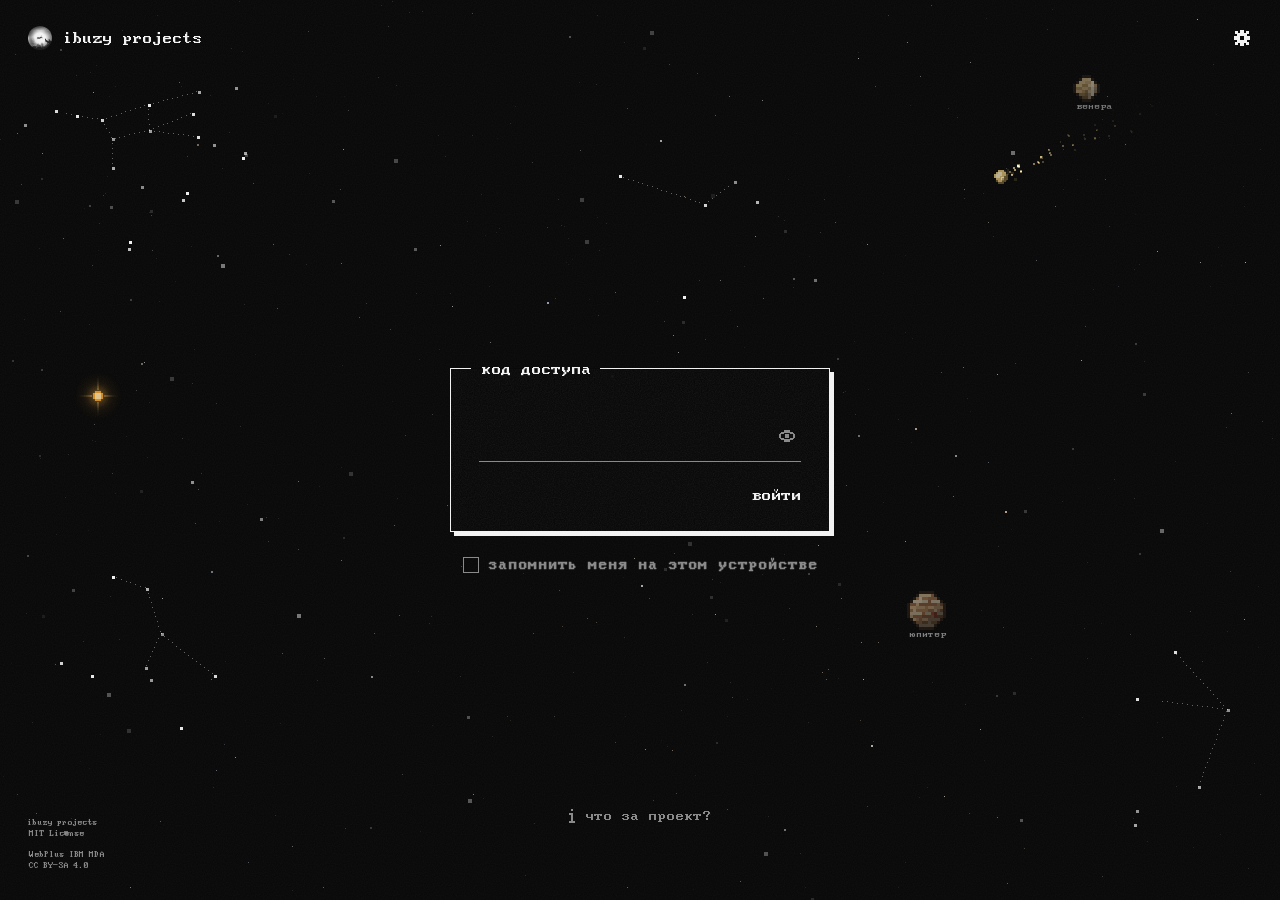
==== commit b5402855: "Add files via upload" ====
--- a/index.html
+++ b/index.html
@@ -41,6 +41,9 @@
     (шесть приглушённых палитр), небольшие; газ в них непрерывно движется (течение, вихрь, расползание краёв),
     медленно проявляются, дрейфуют, «дышат» и растворяются.
     Одновременно не больше трёх (экран от 1600px; от 600px — две, на телефоне одна), разных палитр и далеко друг от друга; с остальными объектами не взаимодействуют.
+  • Далёкие звёзды: самый нижний слой фона (canvas #far): несколько сотен крошечных неподвижных точек разной яркости, рисуются один раз
+    (и заново при смене размера окна или темы), положение зафиксировано, поэтому при изменении окна не «перемешиваются».
+  • Зерно: едва заметный статичный шум на самом дне фона, под всеми слоями (псевдоэлемент body::after, без анимации, почти не нагружает).
   • Фон: летающие пиксели, настоящие созвездия (50 штук), которые линиями прорисовываются на экране,
     и маленькие пиксельные планеты Солнечной системы (все восемь): появляются в случайное время и в
     случайном месте, не близко к другим планетам и созвездиям.
@@ -110,12 +113,13 @@
     html.booting { overflow: hidden; }
   </style>
   <noscript><style>#boot { display: none; }</style></noscript>
-  <link rel="stylesheet" href="style.css?v=39">
+  <link rel="stylesheet" href="style.css?v=43">
 </head>
 <body>
 
   <div id="boot" role="status" aria-label="загрузка"><i><b></b><b></b><b></b><b></b></i></div>
 
+  <canvas id="far" aria-hidden="true"></canvas>
   <canvas id="neb" aria-hidden="true"></canvas>
   <canvas id="px" aria-hidden="true"></canvas>
 
@@ -278,7 +282,7 @@
   <div class="fade" aria-hidden="true"></div>
   <div class="fade fade-top" aria-hidden="true"></div>
 
-  <script src="scripts.js?v=5" defer></script>
+  <script src="scripts.js?v=11" defer></script>
   <script>
     /* экран загрузки уходит, когда готово всё: страница, стили, картинки и шрифт;
        минимум 300 мс, чтобы не мигал, и страховка 10 с, чтобы не зависнуть при сбое сети */
--- a/style.css
+++ b/style.css
@@ -72,6 +72,34 @@
 .load-screen.hide { opacity: 0; pointer-events: none; }
 /* сам индикатор (i с четырьмя b) и keyframes boot-sq1…4 описаны в инлайн-стилях index.html */
 html.booting .load-screen i b { animation-play-state: running !important; }   /* индикатор крутится, пока остальные анимации стоят */
+
+/* ---------- Далёкие звёзды (самый нижний слой, рисует скрипт один раз) ---------- */
+#far {
+  position: fixed;
+  inset: 0;
+  width: 100%;
+  height: 100%;
+  z-index: -3;                 /* под туманностями и всем остальным */
+  pointer-events: none;
+  opacity: 0;
+  transition: opacity 1.2s var(--ease);
+}
+#far.on { opacity: 1; }
+/* при включённых анимациях звёзды рисуются первым слоем в холсте #px (под планетами и дырами), этот холст нужен только без анимаций */
+:root:not([data-motion="off"]) #far { display: none; }
+
+/* ---------- Зерно: статичный шум на самом дне фона, без анимации и режимов смешивания (почти бесплатно) ---------- */
+body::after {
+  content: "";
+  position: fixed;
+  inset: 0;
+  z-index: -4;                 /* самый нижний слой: под звёздами, туманностями и всеми объектами */
+  pointer-events: none;
+  background-image: url("data:image/svg+xml;utf8,<svg xmlns='http://www.w3.org/2000/svg' width='160' height='160'><filter id='g' x='0' y='0' width='100%' height='100%'><feTurbulence type='fractalNoise' baseFrequency='.9' numOctaves='1' stitchTiles='stitch'/><feColorMatrix values='0 0 0 0 .5  0 0 0 0 .5  0 0 0 0 .5  0 0 0 1.4 -.4'/></filter><rect width='100%' height='100%' filter='url(%23g)'/></svg>");
+  background-size: 160px 160px;
+  opacity: .045;
+}
+:root:not([data-theme="dark"]) body::after { opacity: .03; }
 
 /* ---------- Туманности (самый нижний слой, рисует скрипт) ---------- */
 #neb {
@@ -264,7 +292,7 @@
 .peek-toggle path { transition: opacity .4s var(--ease); }
 
 /* в режиме «пустота» всё, кроме фона и самой кнопки, плавно гаснет и перестаёт нажиматься */
-body.peek > :not(#px):not(#neb):not(#peek):not(#boot) {
+body.peek > :not(#px):not(#neb):not(#far):not(#peek):not(#boot) {
   opacity: 0 !important;
   visibility: hidden;
   pointer-events: none !important;
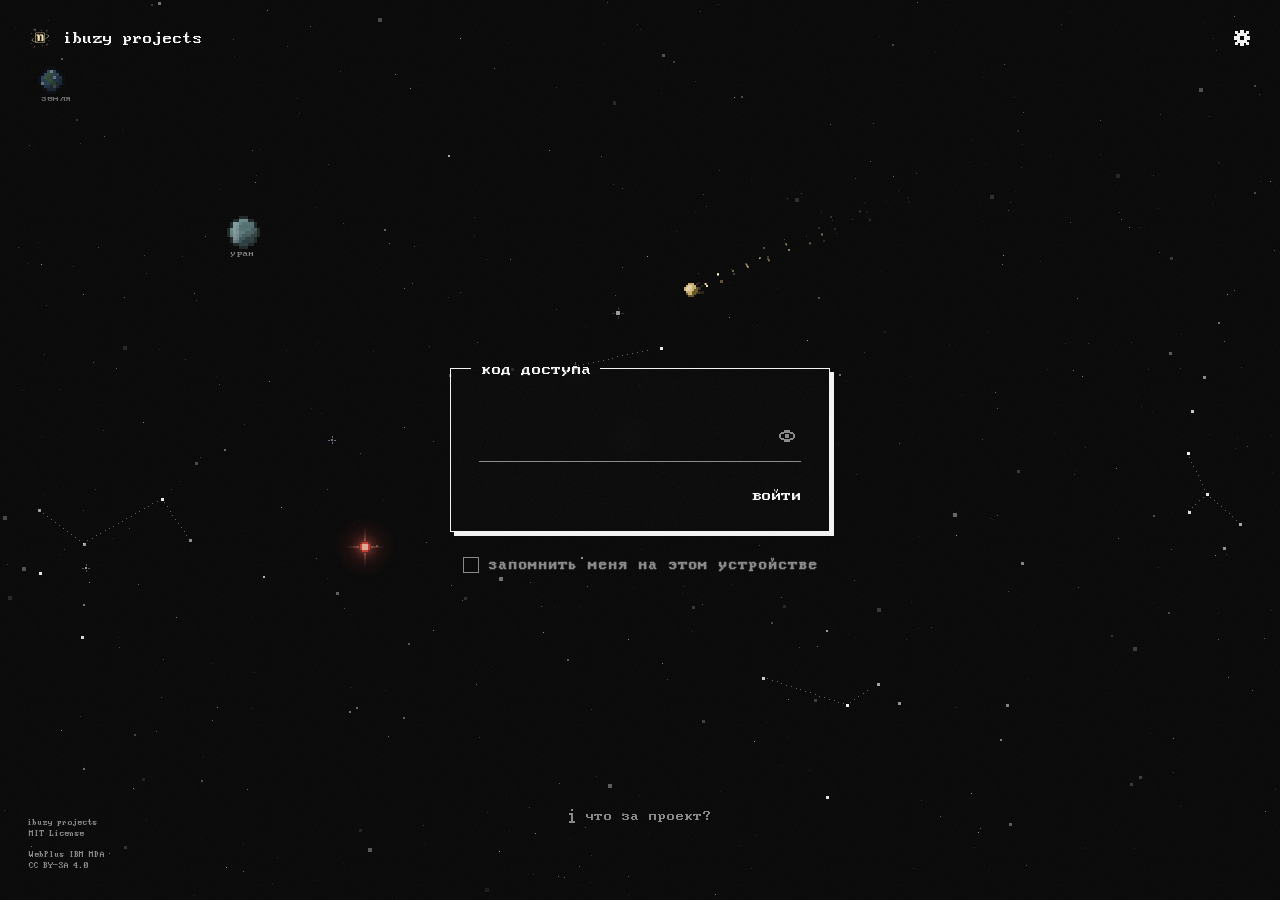
==== commit 2802ba24: "Add files via upload" ====
--- a/index.html
+++ b/index.html
@@ -113,7 +113,7 @@
     html.booting { overflow: hidden; }
   </style>
   <noscript><style>#boot { display: none; }</style></noscript>
-  <link rel="stylesheet" href="style.css?v=43">
+  <link rel="stylesheet" href="style.css?v=45">
 </head>
 <body>
 
@@ -282,7 +282,7 @@
   <div class="fade" aria-hidden="true"></div>
   <div class="fade fade-top" aria-hidden="true"></div>
 
-  <script src="scripts.js?v=11" defer></script>
+  <script src="scripts.js?v=12" defer></script>
   <script>
     /* экран загрузки уходит, когда готово всё: страница, стили, картинки и шрифт;
        минимум 300 мс, чтобы не мигал, и страховка 10 с, чтобы не зависнуть при сбое сети */
--- a/style.css
+++ b/style.css
@@ -10,7 +10,7 @@
   --paper: #fff;
   --muted: #777;
   --gold: #d49a00;
-  --glass: rgba(255, 255, 255, .58);   /* полупрозрачная заливка окон «код доступа» и «что за проект?» */
+  --glass: rgba(255, 255, 255, .42);   /* полупрозрачная заливка окон «код доступа» и «что за проект?» */
   --ease: cubic-bezier(.65, 0, .35, 1);
   --out: cubic-bezier(.22, 1, .36, 1);   /* плавное появление: быстрый старт, мягкая остановка */
   --tb: 36px;                       /* размер кнопок управления справа сверху */
@@ -22,7 +22,7 @@
 :root[data-theme="dark"] {
   --ink: #f2f2f2;
   --paper: #0a0a0a;
-  --glass: rgba(10, 10, 10, .58);
+  --glass: rgba(10, 10, 10, .42);
   --muted: #8a8a8a;
   --gold: #f2c230;
   color-scheme: dark;
@@ -58,7 +58,8 @@
   user-select: none;
   transition: background-color .5s var(--ease), color .5s var(--ease);
 }
-a, button { -webkit-tap-highlight-color: transparent; }
+a, button, label, .remember, .remember * { -webkit-tap-highlight-color: transparent; }   /* label тоже: иначе на телефоне при касании «запомнить меня» вспыхивает синяя полоса на всю ширину */
+.remember, .remember * { -webkit-user-select: none; user-select: none; -webkit-touch-callout: none; }   /* подпись не выделяется при нажатии и долгом касании */
 a, img { -webkit-touch-callout: none; }
 button:focus, a:focus { outline: none; }
 ::selection { background: transparent; }
@@ -667,7 +668,7 @@
 @media (max-width: 600px) {
   .note { display: none; }
   h1 { font-size: 28px; margin-bottom: 0; }          /* заголовок чуть меньше */
-  .letters-box { margin-top: 28px; }                 /* блок заметок и сортировка чуть ниже заголовка */
+  .letters-box { margin-top: 10px; }                 /* блок заметок и строка «заметок: N / сортировка» подняты ближе к заголовку */
 }
 
 @keyframes blink { 50% { opacity: 0; } }
@@ -1009,6 +1010,21 @@
   -webkit-mask-image: linear-gradient(to top, #000, transparent 55%);
   mask-image: linear-gradient(to top, #000, transparent 55%);
 }
+
+/* пока письмо открыто, фон слегка затемняется (над холстами фона, под самой заметкой) */
+body::before {
+  content: "";
+  position: fixed;
+  inset: 0;
+  z-index: 0;
+  pointer-events: none;
+  background: rgba(0, 0, 0, .2);
+  opacity: 0;
+  transition: opacity .5s var(--ease);
+}
+:root:not([data-theme="dark"]) body::before { background: rgba(0, 0, 0, .1); }
+body.reading::before { opacity: 1; }
+body.peek::before { opacity: 0 !important; }
 
 /* пока письмо открыто, фон (пиксели, созвездия, планеты) слегка размыт */
 #px { transition: filter .5s var(--ease); }
@@ -1191,7 +1207,7 @@
   pointer-events: none;
   background-image: url("data:image/svg+xml;utf8,<svg xmlns='http://www.w3.org/2000/svg' width='140' height='140'><filter id='n' x='0' y='0' width='100%' height='100%'><feTurbulence type='fractalNoise' baseFrequency='.85' numOctaves='2' stitchTiles='stitch'/><feColorMatrix values='0 0 0 0 .5  0 0 0 0 .5  0 0 0 0 .5  0 0 0 1.6 -.45'/></filter><rect width='100%' height='100%' filter='url(%23n)'/></svg>");
   background-size: 140px 140px;
-  opacity: .07;                     /* шум еле заметен: основной эффект — размытие */
+  opacity: .045;                    /* шум еле заметен: основной эффект — размытие */
 }
 
 /* ---------- Сортировка заметок ----------
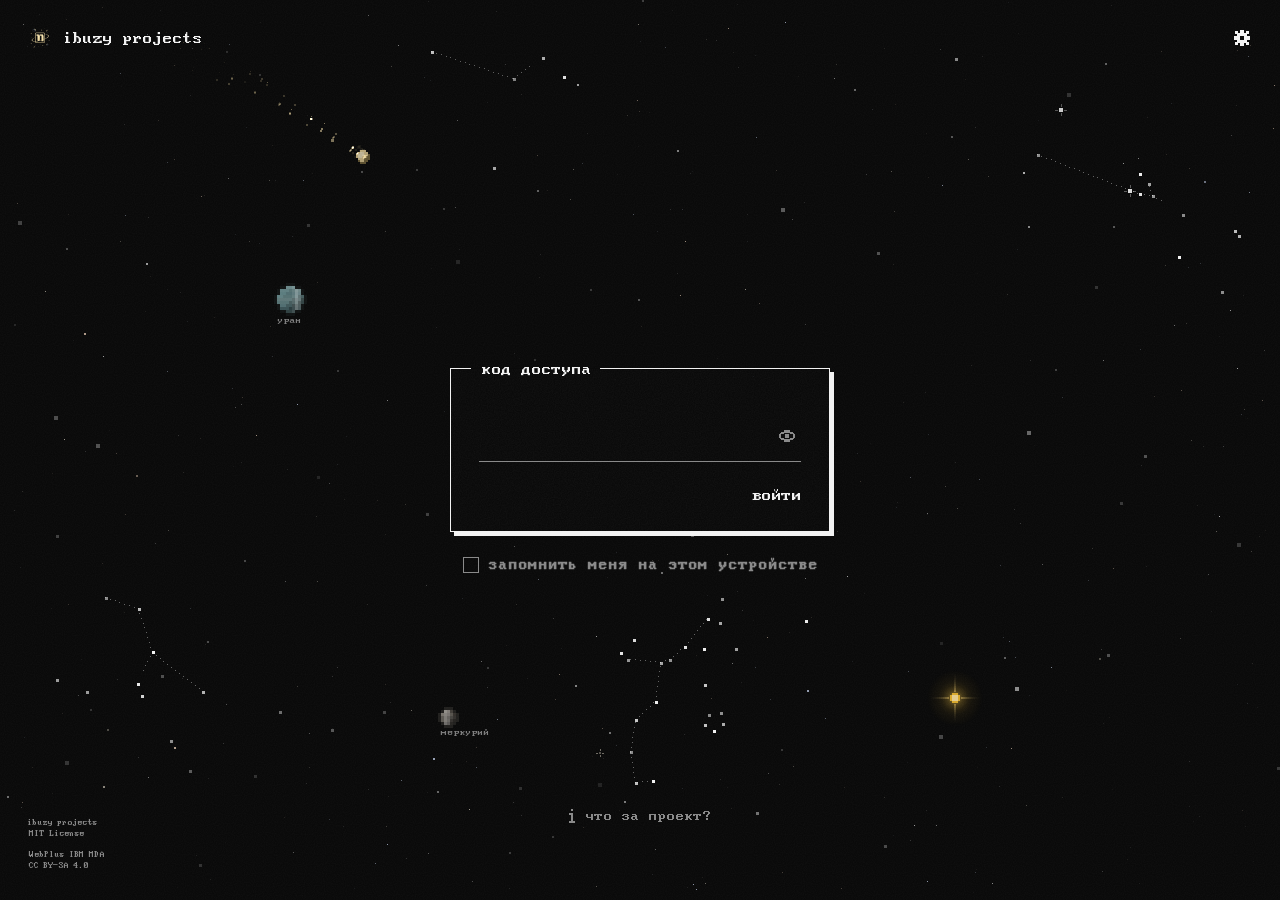
==== commit 75e4563a: "Add files via upload" ====
--- a/index.html
+++ b/index.html
@@ -113,7 +113,7 @@
     html.booting { overflow: hidden; }
   </style>
   <noscript><style>#boot { display: none; }</style></noscript>
-  <link rel="stylesheet" href="style.css?v=45">
+  <link rel="stylesheet" href="style.css?v=46">
 </head>
 <body>
 
@@ -282,7 +282,7 @@
   <div class="fade" aria-hidden="true"></div>
   <div class="fade fade-top" aria-hidden="true"></div>
 
-  <script src="scripts.js?v=12" defer></script>
+  <script src="scripts.js?v=13" defer></script>
   <script>
     /* экран загрузки уходит, когда готово всё: страница, стили, картинки и шрифт;
        минимум 300 мс, чтобы не мигал, и страховка 10 с, чтобы не зависнуть при сбое сети */
--- a/style.css
+++ b/style.css
@@ -556,19 +556,21 @@
   bottom: 44px;
   right: calc(var(--pad) - 12px);          /* вплотную к правому краю заметок (12px от них) */
   width: 2px;
-  transform: scaleX(.5);                   /* в покое тоньше: плавно сжимается вправо (правый край на месте) */
+  opacity: 0;
+  pointer-events: none;
+  transition: opacity .4s var(--ease);
+}
+/* в покое сжимается только сам ползунок (свойство scale, правый край на месте), а зона захвата остаётся прежней */
+.sbar i {
+  opacity: .55;                            /* в покое ещё и бледнеет */
+  scale: .5 1;
   transform-origin: 100% 50%;
-  opacity: 0;
-  pointer-events: none;
-  will-change: transform;                  /* своим слоем: сжатие идёт плавно, без скачков по пикселям */
-  transition: opacity .4s var(--ease), transform 1.3s cubic-bezier(.4, 0, .2, 1);
-}
-.sbar.act, .sbar.drag { transform: none; transition: opacity .4s var(--ease), transform .5s cubic-bezier(.4, 0, .2, 1); }
-.sbar i { opacity: .55; transition: opacity 1.3s cubic-bezier(.4, 0, .2, 1), background-color .3s; }   /* в покое ещё и бледнеет */
-.sbar.act i, .sbar.drag i { opacity: 1; transition-duration: .5s, .3s; }
+  transition: opacity 1.3s cubic-bezier(.4, 0, .2, 1), scale 1.3s cubic-bezier(.4, 0, .2, 1), background-color .3s;
+}
+.sbar.act i, .sbar.drag i { opacity: 1; scale: 1 1; transition: opacity .5s cubic-bezier(.4, 0, .2, 1), scale .5s cubic-bezier(.4, 0, .2, 1), background-color .3s; }
 .sbar.on { opacity: 1; pointer-events: auto; }
-/* невидимая зона захвата шире самой полоски, чтобы попадать пальцем */
-.sbar::before { content: ""; position: absolute; top: 0; bottom: 0; left: -10px; right: -16px; }
+/* невидимая зона захвата шире самой полоски, чтобы попадать пальцем; от состояния полоски не зависит */
+.sbar::before { content: ""; position: absolute; top: 0; bottom: 0; left: -16px; right: -18px; }
 .sbar { touch-action: none; user-select: none; -webkit-user-select: none; }
 .sbar.drag i { background: var(--ink); }
 .sbar i {
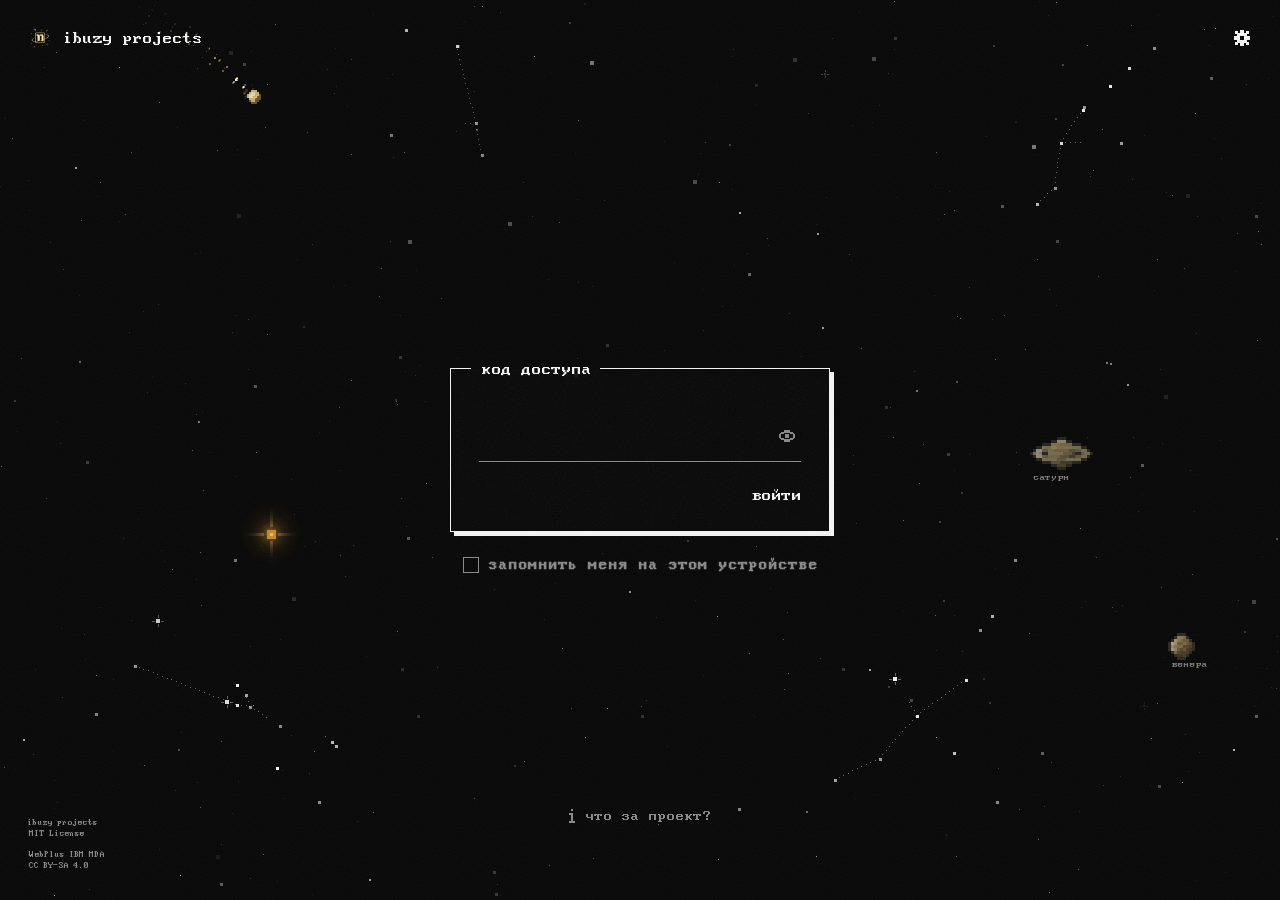
==== commit c5d56fe6: "Add files via upload" ====
--- a/index.html
+++ b/index.html
@@ -282,7 +282,7 @@
   <div class="fade" aria-hidden="true"></div>
   <div class="fade fade-top" aria-hidden="true"></div>
 
-  <script src="scripts.js?v=13" defer></script>
+  <script src="scripts.js?v=14" defer></script>
   <script>
     /* экран загрузки уходит, когда готово всё: страница, стили, картинки и шрифт;
        минимум 300 мс, чтобы не мигал, и страховка 10 с, чтобы не зависнуть при сбое сети */
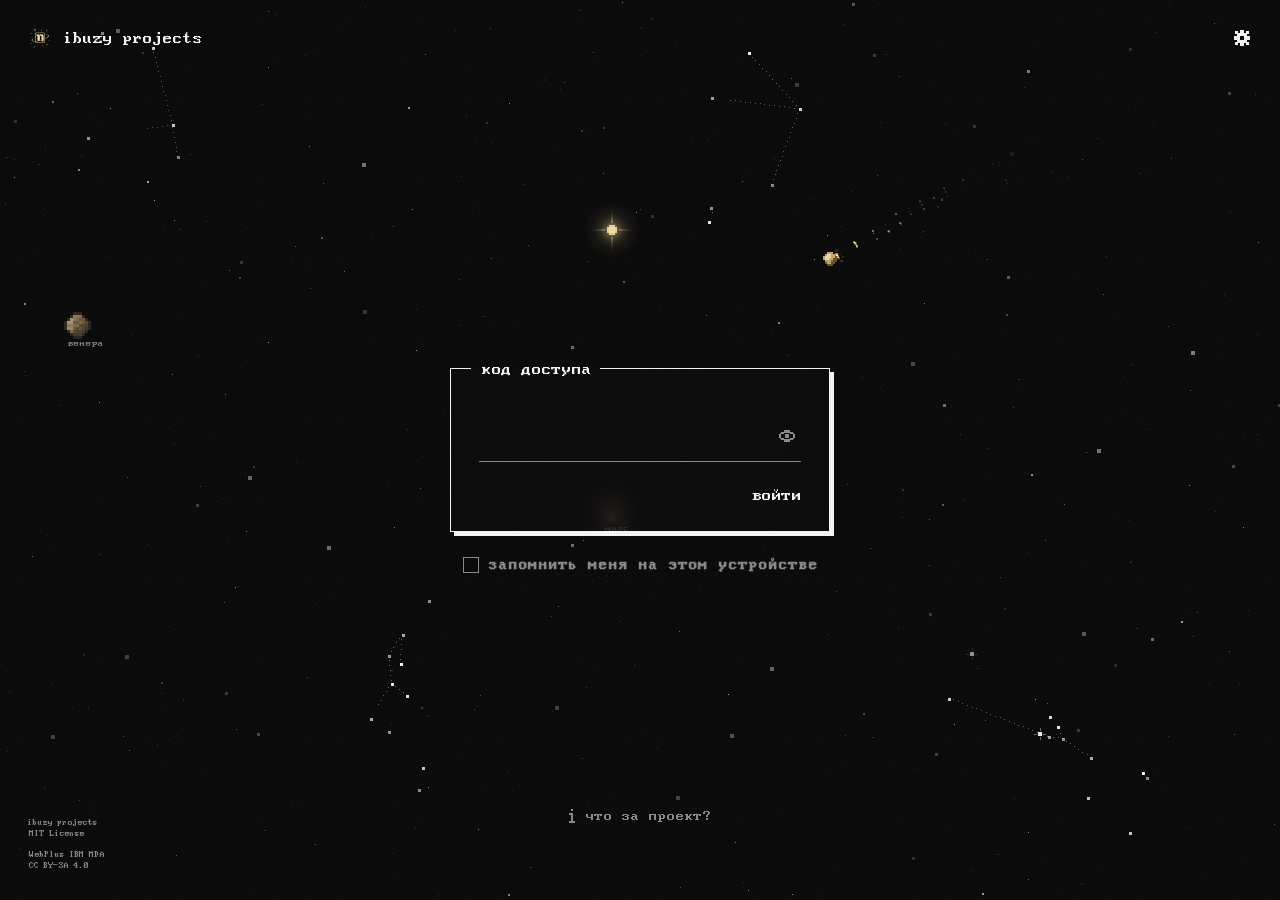
==== commit 55fa93a0: "Add files via upload" ====
--- a/index.html
+++ b/index.html
@@ -282,7 +282,7 @@
   <div class="fade" aria-hidden="true"></div>
   <div class="fade fade-top" aria-hidden="true"></div>
 
-  <script src="scripts.js?v=14" defer></script>
+  <script src="scripts.js?v=15" defer></script>
   <script>
     /* экран загрузки уходит, когда готово всё: страница, стили, картинки и шрифт;
        минимум 300 мс, чтобы не мигал, и страховка 10 с, чтобы не зависнуть при сбое сети */
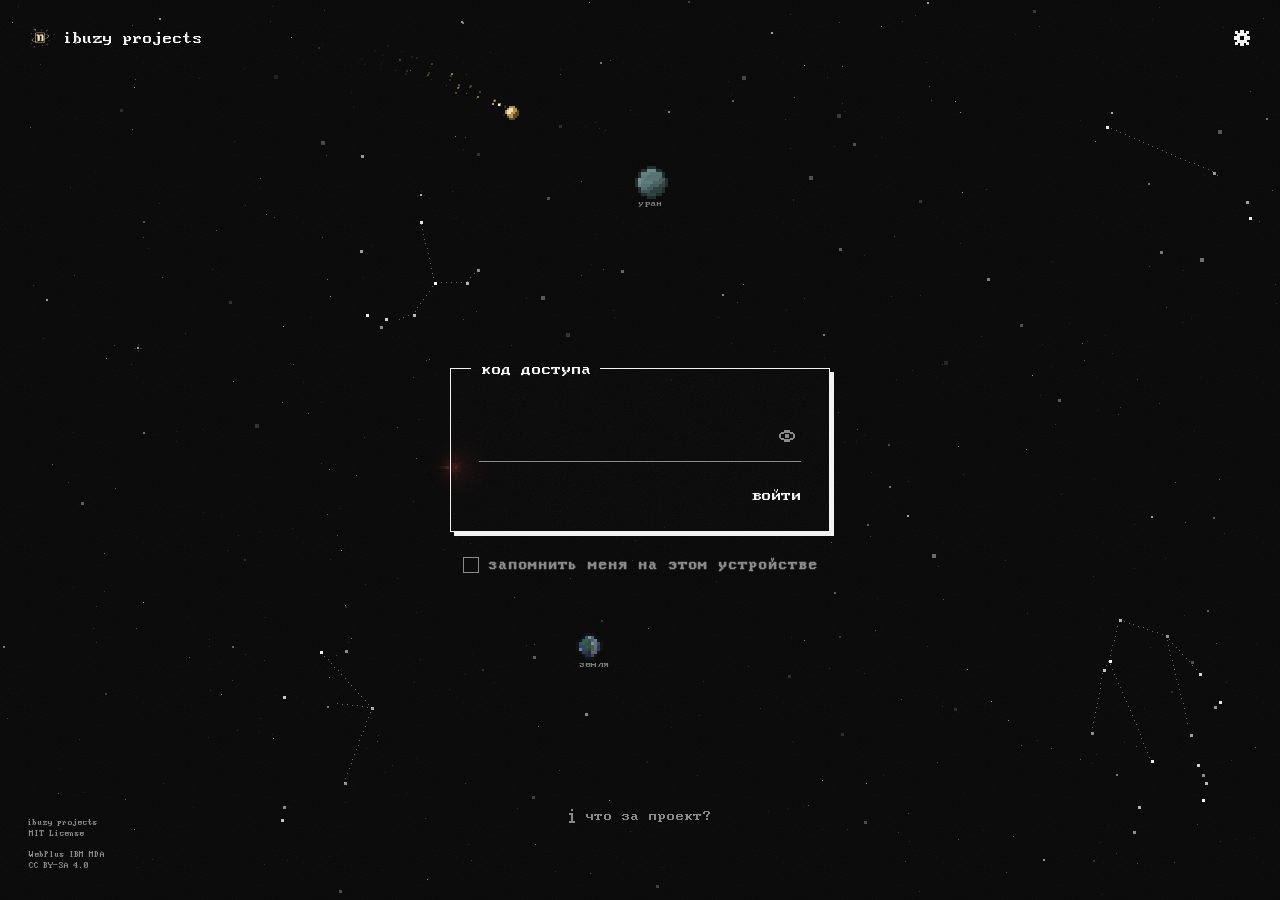
==== commit 1cc9cc12: "Add files via upload" ====
--- a/index.html
+++ b/index.html
@@ -282,7 +282,7 @@
   <div class="fade" aria-hidden="true"></div>
   <div class="fade fade-top" aria-hidden="true"></div>
 
-  <script src="scripts.js?v=15" defer></script>
+  <script src="scripts.js?v=16" defer></script>
   <script>
     /* экран загрузки уходит, когда готово всё: страница, стили, картинки и шрифт;
        минимум 300 мс, чтобы не мигал, и страховка 10 с, чтобы не зависнуть при сбое сети */
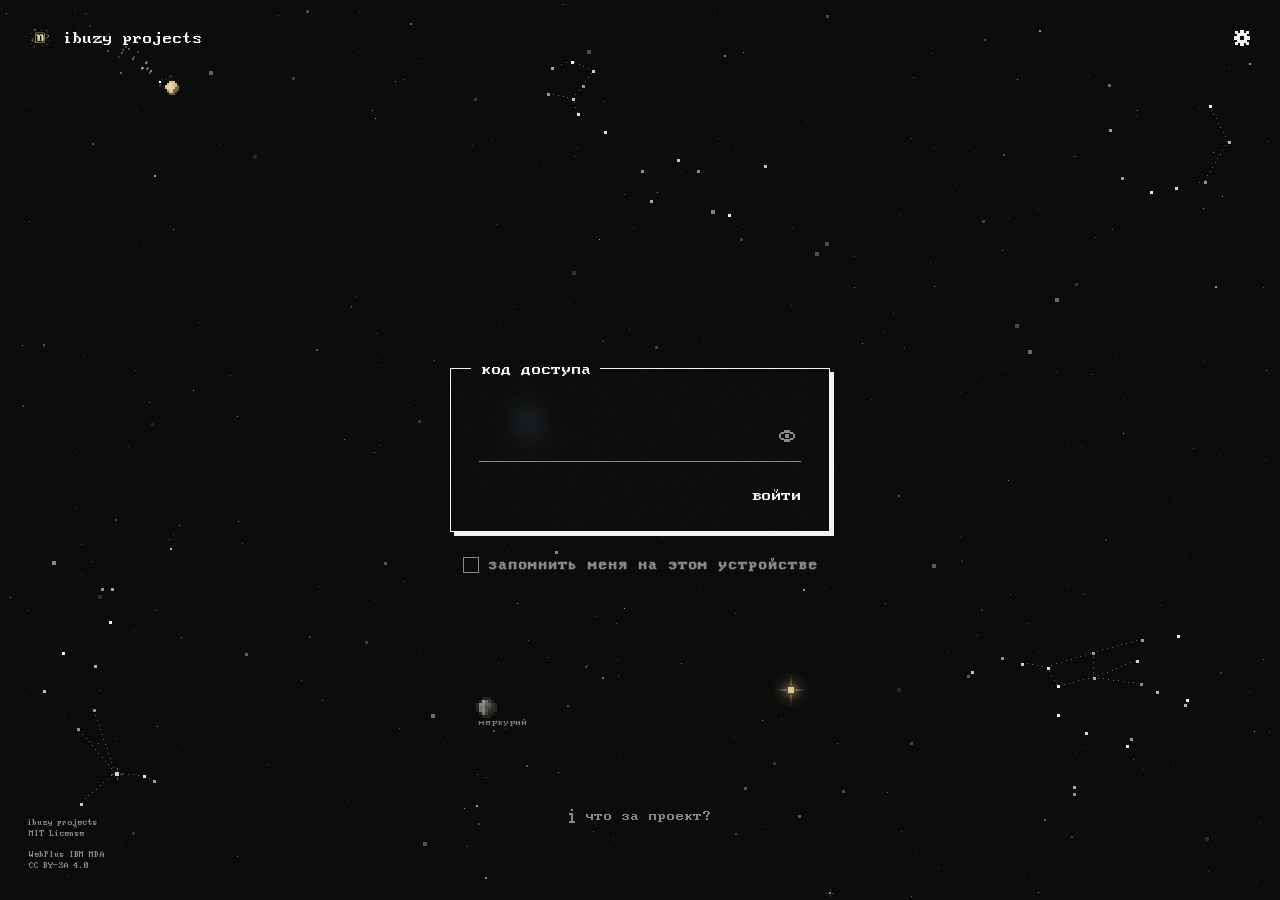
==== commit e5876282: "Add files via upload" ====
--- a/index.html
+++ b/index.html
@@ -282,7 +282,7 @@
   <div class="fade" aria-hidden="true"></div>
   <div class="fade fade-top" aria-hidden="true"></div>
 
-  <script src="scripts.js?v=16" defer></script>
+  <script src="scripts.js?v=17" defer></script>
   <script>
     /* экран загрузки уходит, когда готово всё: страница, стили, картинки и шрифт;
        минимум 300 мс, чтобы не мигал, и страховка 10 с, чтобы не зависнуть при сбое сети */
